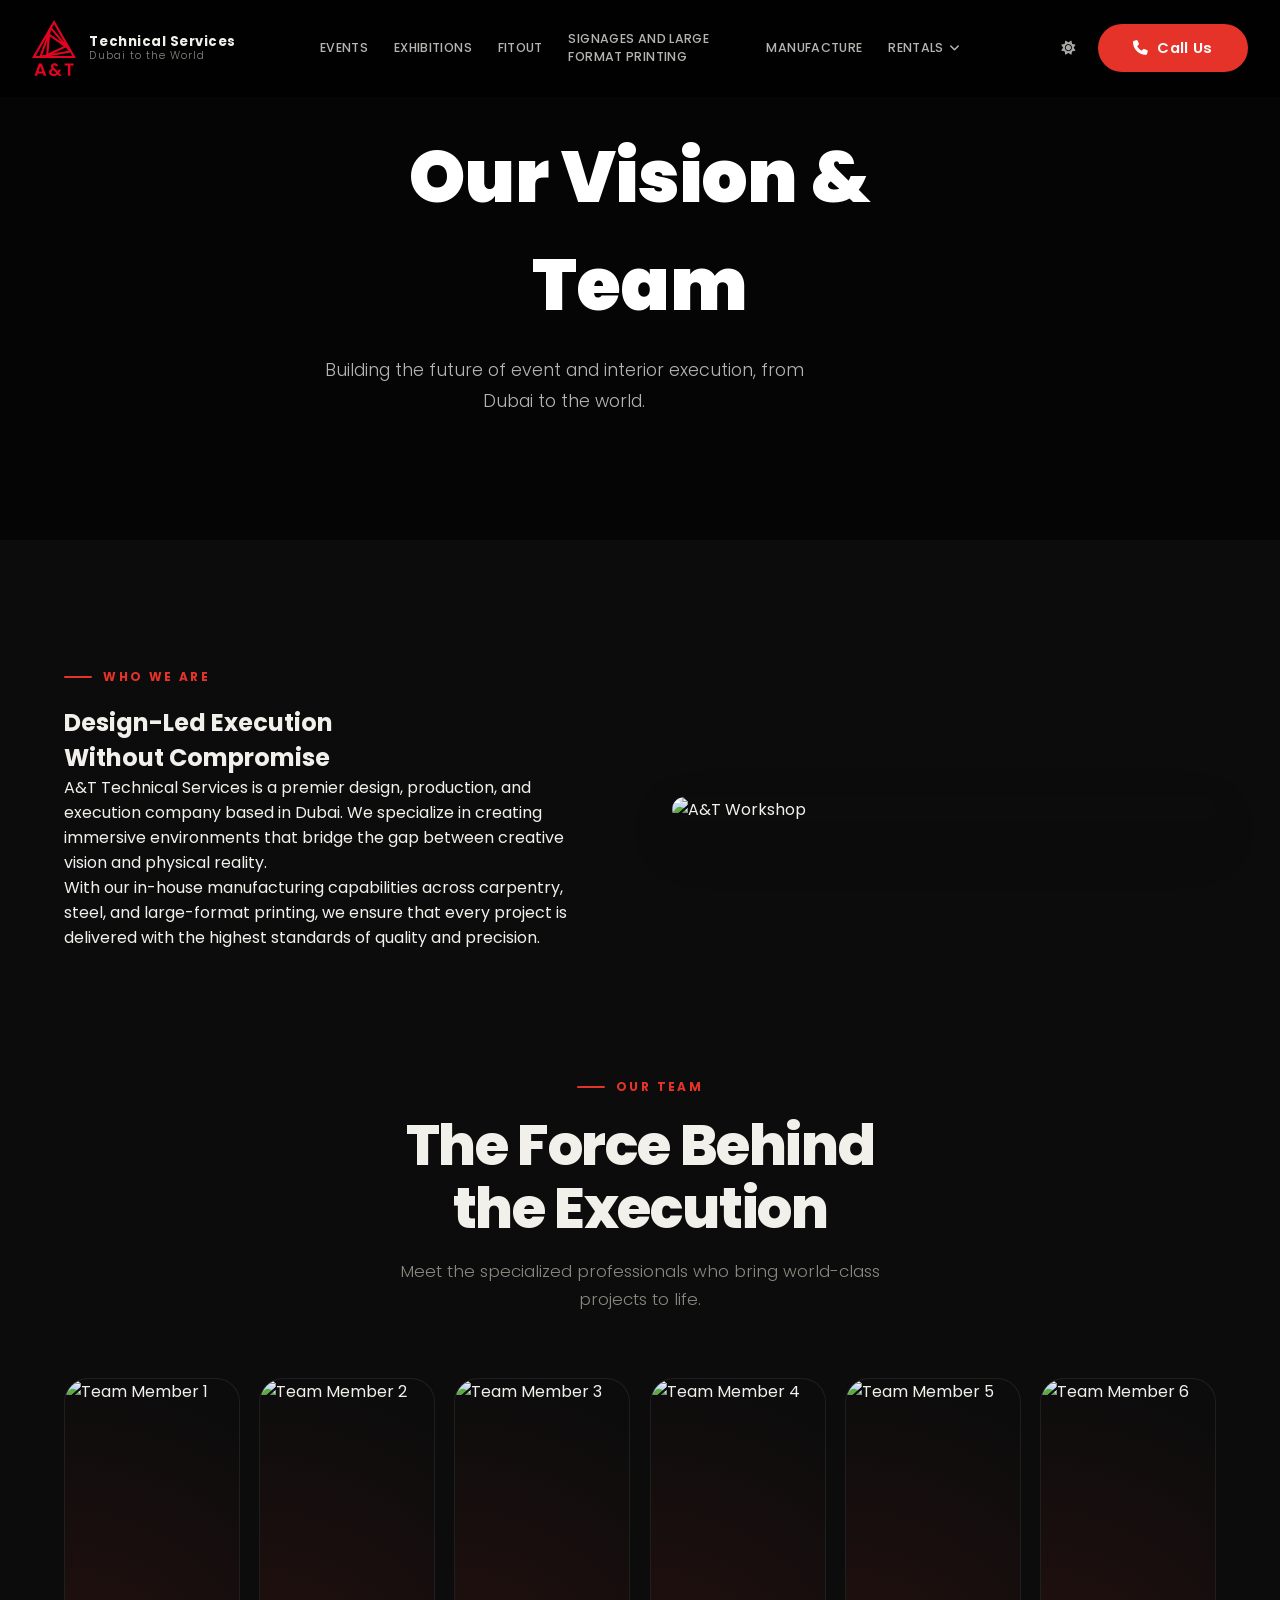
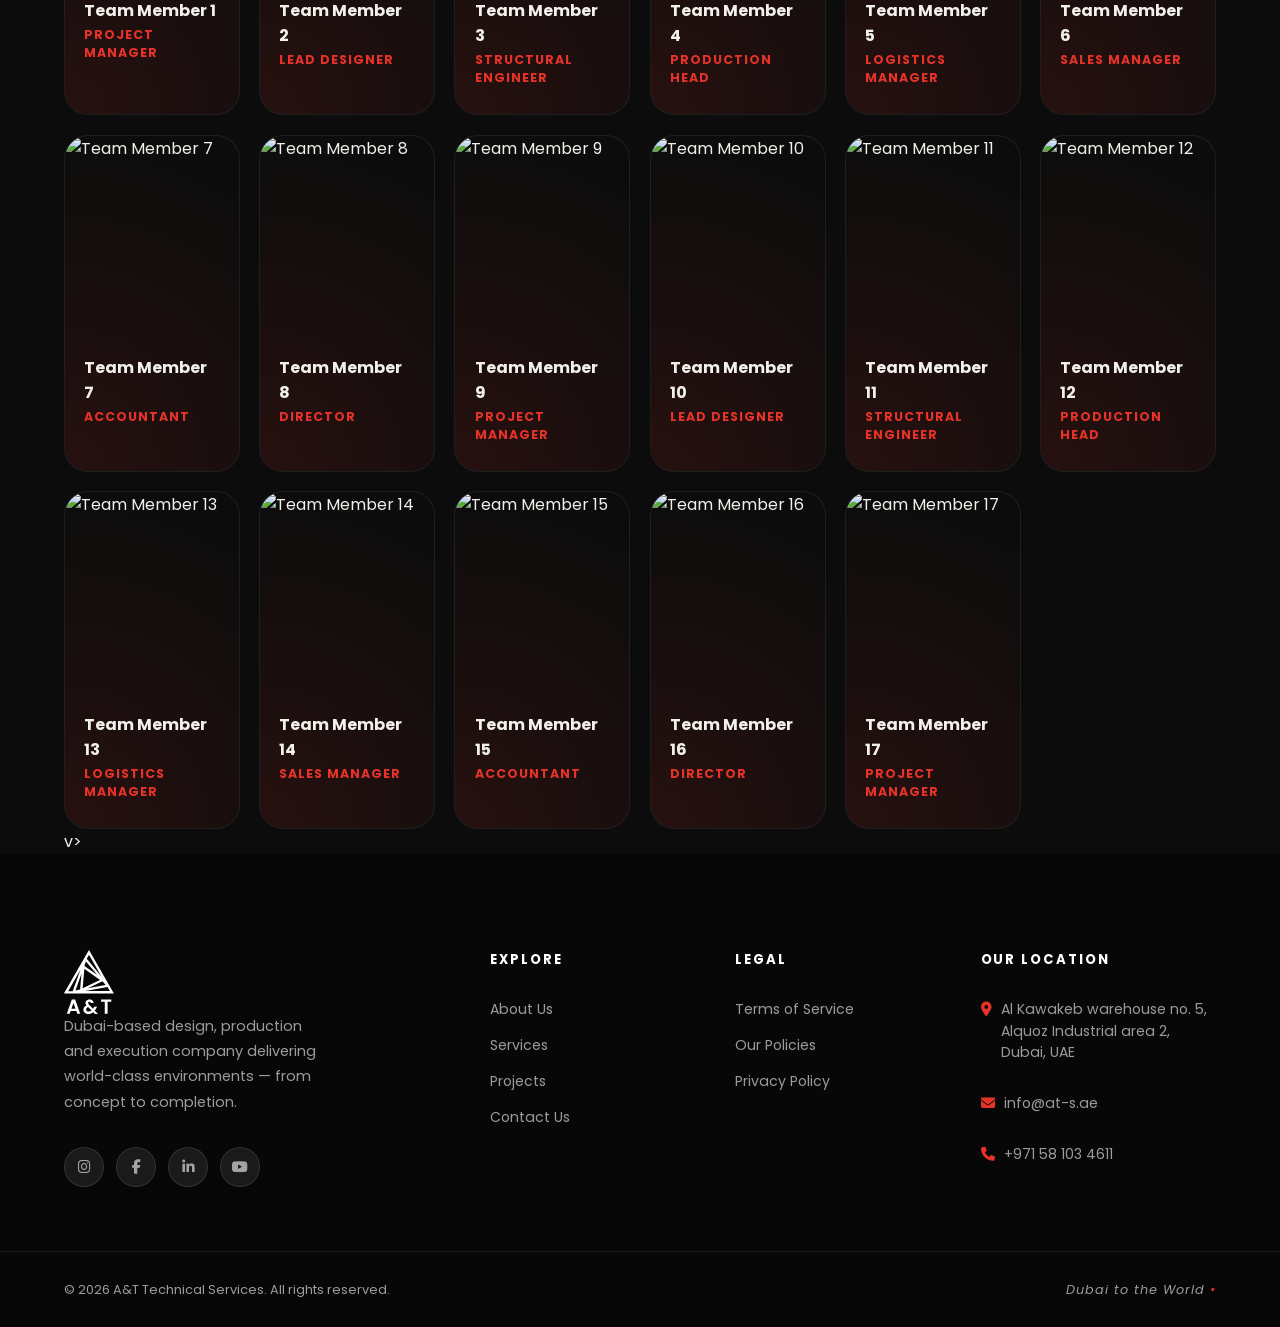
==== about.html @ 99eb9d6e "Add files via upload" ====
<!DOCTYPE html>
<html lang="en" dir="ltr">
<head>
    <meta charset="UTF-8"/>
    <meta name="viewport" content="width=device-width, initial-scale=1.0"/>
    <meta name="description" content="A&T Technical Services — About Us. Learn about our mission, vision, and the expert team behind our world-class execution."/>
    <title>About Us | A&T Technical Services</title>
    <link rel="icon" type="image/svg+xml" href="favicon.svg">
    <link rel="preconnect" href="https://fonts.googleapis.com">
    <link rel="preconnect" href="https://fonts.gstatic.com" crossorigin>
    <link href="https://fonts.googleapis.com/css2?family=Poppins:ital,wght@0,200;0,300;0,400;0,500;0,600;0,700;0,800;0,900;1,200;1,300&display=swap" rel="stylesheet">
    <link rel="stylesheet" href="https://cdnjs.cloudflare.com/ajax/libs/font-awesome/6.5.0/css/all.min.css">
    <link rel="stylesheet" href="styles.css">
    <style>
        .about-hero {
            position: relative;
            height: 60vh;
            display: flex;
            align-items: center;
            justify-content: center;
            overflow: hidden;
            color: #fff;
            text-align: center;
        }
        .about-hero video {
            position: absolute;
            inset: 0;
            width: 100%;
            height: 100%;
            object-fit: cover;
            z-index: 0;
        }
        .about-hero-veil {
            position: absolute;
            inset: 0;
            background: rgba(0,0,0,0.6);
            z-index: 1;
        }
        .about-hero-content {
            position: relative;
            z-index: 2;
            max-width: 800px;
            padding: 0 5%;
        }
        .about-hero h1 {
            font-size: clamp(2.5rem, 6vw, 4.5rem);
            font-weight: 900;
            margin-bottom: 1rem;
        }

        .about-intro {
            padding: 8rem 0;
            background: var(--bg);
        }
        .about-grid {
            display: grid;
            grid-template-columns: 1fr 1fr;
            gap: 4rem;
            align-items: center;
        }
        .about-img img {
            width: 100%;
            border-radius: 24px;
            box-shadow: 0 20px 50px rgba(0,0,0,0.2);
        }

        @media (max-width: 991px) {
            .about-grid { grid-template-columns: 1fr; gap: 3rem; }
            .about-hero { height: 50vh; }
        }
    </style>
</head>
<body class="dark-mode" id="body">

    <!-- ========== HEADER ========== -->
    <header class="site-header solid" id="header">
        <div class="header-wrap">
            <a href="index.html" class="logo" aria-label="Home">
                <img src="logo.svg" alt="A&T Logo" class="brand-logo" style="height: 56px; width: auto; object-fit: contain;">
                <div class="logo-text">
                    <span class="logo-name">Technical Services</span>
                    <span class="logo-tag">Dubai to the World</span>
                </div>
            </a>
            <nav class="desktop-nav" aria-label="Main">
                <a href="service.html?service=events" class="nav-item">Events</a>
                <a href="service.html?service=exhibitions" class="nav-item">Exhibitions</a>
                <a href="service.html?service=fitout" class="nav-item">Fitout</a>
                <a href="service.html?service=signages" class="nav-item">Signages and Large Format Printing</a>
                <a href="service.html?service=manufacturing" class="nav-item">Manufacture</a>
                <div class="nav-dropdown">
                    <button class="nav-item drop-trigger" aria-haspopup="true">
                        Rentals <i class="fa-solid fa-angle-down"></i>
                    </button>
                    <ul class="drop-menu" role="menu">
                        <li><a href="rentals.html?cat=furniture" role="menuitem"><i class="fa-solid fa-couch"></i>Furniture</a></li>
                        <li><a href="rentals.html?cat=devices" role="menuitem"><i class="fa-solid fa-laptop"></i>Devices</a></li>
                        <li><a href="rentals.html" role="menuitem"><i class="fa-solid fa-layer-group"></i>All Rentals</a></li>
                    </ul>
                </div>
            </nav>
            <div class="header-right">
                <button id="themeBtn" class="hdr-btn"><i class="fa-solid fa-sun" id="themeIco"></i></button>
                <a href="tel:+971581034611" class="btn-pill btn-red desktop-only cms-phone-link"><i class="fa-solid fa-phone"></i> Call Us</a>
                <button class="burger" id="burger" aria-label="Open menu"><i class="fa-solid fa-bars"></i></button>
            </div>
        </div>
    </header>

    <!-- Mobile Drawer -->
    <aside class="drawer" id="drawer" aria-hidden="true">
        <button class="drawer-close" id="drawerClose"><i class="fa-solid fa-xmark"></i></button>
        <nav class="drawer-nav">
            <a href="service.html?service=events" class="drawer-link">Events</a>
            <a href="service.html?service=exhibitions" class="drawer-link">Exhibitions</a>
            <a href="service.html?service=fitout" class="drawer-link">Fitout</a>
            <a href="service.html?service=signages" class="drawer-link">Signages and Large Format Printing</a>
            <a href="service.html?service=manufacturing" class="drawer-link">Manufacture</a>
            <div class="drawer-acc">
                <button class="drawer-link drawer-acc-trigger" id="drawerRentals" aria-expanded="false">
                    Rentals <i class="fa-solid fa-angle-down drag-angle"></i>
                </button>
                <div class="drawer-acc-body" id="drawerRentalsBody">
                    <a href="rentals.html?cat=furniture" class="drawer-sub"><i class="fa-solid fa-couch"></i> Furniture</a>
                    <a href="rentals.html?cat=devices" class="drawer-sub"><i class="fa-solid fa-laptop"></i> Devices</a>
                    <a href="rentals.html" class="drawer-sub"><i class="fa-solid fa-layer-group"></i> All Rentals</a>
                </div>
            </div>
        </nav>
        <a href="tel:+971581034611" class="btn-pill btn-red drawer-cta cms-phone-link"><i class="fa-solid fa-phone"></i> Call Us</a>
    </aside>
    <div class="scrim" id="scrim"></div>

    <!-- ========== ABOUT HERO ========== -->
    <section class="about-hero">
        <video autoplay muted loop playsinline poster="assets/about-poster.jpg">
            <source src="hero-video.mp4" type="video/mp4">
        </video>
        <div class="about-hero-veil"></div>
        <div class="about-hero-content" data-reveal>
            <h1>Our Vision &amp; Team</h1>
            <p class="hero-desc">Building the future of event and interior execution, from Dubai to the world.</p>
        </div>
    </section>

    <!-- ========== INTRO SECTION ========== -->
    <section class="about-intro">
        <div class="wrap">
            <div class="about-grid">
                <div class="about-text" data-reveal>
                    <div class="sec-label"><span></span> Who We Are</div>
                    <h2>Design-Led Execution<br>Without Compromise</h2>
                    <p>A&amp;T Technical Services is a premier design, production, and execution company based in Dubai. We specialize in creating immersive environments that bridge the gap between creative vision and physical reality.</p>
                    <p>With our in-house manufacturing capabilities across carpentry, steel, and large-format printing, we ensure that every project is delivered with the highest standards of quality and precision.</p>
                </div>
                <div class="about-img" data-reveal data-delay="100">
                    <img src="https://images.unsplash.com/photo-1497366754035-f200968a6e72?w=1200&q=80" alt="A&T Workshop">
                </div>
            </div>
        </div>
    </section>

    <!-- ========== TEAM SECTION ========== -->
    <section class="team-section">
        <div class="wrap">
            <div class="sec-head" data-reveal>
                <div class="sec-label"><span></span> Our Team</div>
                <h2>The Force Behind<br>the Execution</h2>
                <p class="sec-subtitle">Meet the specialized professionals who bring world-class projects to life.</p>
            </div>            <div class="team-grid" id="teamGrid">
                <!-- 17 Team Cards -->
                <script>
                    (function() {
                        const grid = document.getElementById('teamGrid');
                        if (!grid) return;
                        const positions = ["Director", "Project Manager", "Lead Designer", "Structural Engineer", "Production Head", "Logistics Manager", "Sales Manager", "Accountant"];
                        for(let i=1; i<=17; i++) {
                            const card = document.createElement('div');
                            card.className = 'team-card';
                            card.setAttribute('data-reveal', '');
                            card.style.setProperty('--delay', (i % 4) * 100 + 'ms');
                            card.innerHTML = `
                                <div class="team-img-wrap">
                                    <i class="fa-solid fa-quote-left team-quote-lg"></i>
                                    <img src="https://i.pravatar.cc/600?img=${i+30}" alt="Team Member ${i}" loading="lazy">
                                </div>
                                <div class="team-info">
                                    <h3>Team Member ${i}</h3>
                                    <p class="position">${positions[i % positions.length]}</p>
                                    <div class="team-bio">
                                        Dedicated to providing world-class execution for every project.<i class="fa-solid fa-quote-right team-quote-sm"></i>
                                    </div>
                                </div>
                            `;
                            grid.appendChild(card);
                        }
                    })();
                </script>
            </div>

            <!-- Mobile Carousel Nav -->
            <div class="team-nav-mobile">
                <button class="team-nav-btn" onclick="document.getElementById('teamGrid').scrollBy({left: -280, behavior: 'smooth'})">
                    <i class="fa-solid fa-chevron-left"></i>
                </button>
                <button class="team-nav-btn" onclick="document.getElementById('teamGrid').scrollBy({left: 280, behavior: 'smooth'})">
                    <i class="fa-solid fa-chevron-right"></i>
                </button>
            </div>v>
        </div>
    </section>

    <!-- ========== FOOTER ========== -->
    <footer class="site-footer">
        <div class="wrap footer-wrap">
            <div class="footer-brand">
                <img src="logo.svg" alt="A&T Logo" class="footer-brand-logo" style="height: 64px; width: auto; object-fit: contain; filter: brightness(0) invert(1);">
                <p>Dubai-based design, production and execution company delivering world-class environments — from concept to completion.</p>
                <div class="footer-socials">
                    <a href="https://www.instagram.com/at.technicalservices/" class="soc-btn soc-instagram" target="_blank" rel="noopener noreferrer"><i class="fa-brands fa-instagram"></i></a>
                    <a href="https://www.facebook.com/atseventsae/" class="soc-btn soc-facebook" target="_blank" rel="noopener noreferrer"><i class="fa-brands fa-facebook-f"></i></a>
                    <a href="https://www.linkedin.com/company/aandttechnicalservices/" class="soc-btn soc-linkedin" target="_blank" rel="noopener noreferrer"><i class="fa-brands fa-linkedin-in"></i></a>
                    <a href="https://www.youtube.com/@aandttechnicalservices" class="soc-btn soc-youtube" target="_blank" rel="noopener noreferrer"><i class="fa-brands fa-youtube"></i></a>
                </div>
            </div>
            <div class="footer-col">
                <h4>Explore</h4>
                <a href="about.html">About Us</a>
                <a href="services.html">Services</a>
                <a href="index.html#gallery">Projects</a>
                <a href="index.html#quote">Contact Us</a>
            </div>
            <div class="footer-col">
                <h4>Legal</h4>
                <a href="terms.html">Terms of Service</a>
                <a href="policy.html">Our Policies</a>
                <a href="policy.html">Privacy Policy</a>
            </div>
            <div class="footer-col">
                <h4>Our Location</h4>
                <p><a href="https://maps.app.goo.gl/SwW2omSGuhX5GkeP9" target="_blank" rel="noopener noreferrer" style="color: inherit;" class="cms-location-link"><i class="fa-solid fa-location-dot"></i> <span class="cms-location">Al Kawakeb warehouse no. 5, Alquoz Industrial area 2, Dubai, UAE</span></a></p>
                <p><i class="fa-solid fa-envelope"></i> <a href="mailto:info@at-s.ae" class="cms-email" style="color: inherit; text-decoration: none;">info@at-s.ae</a></p>
                <p><i class="fa-solid fa-phone"></i> <span class="cms-phone">+971 58 103 4611</span></p>
            </div>
        </div>
        <div class="footer-bar">
            <p>&copy; 2026 A&T Technical Services. All rights reserved.</p>
            <p class="footer-motto">Dubai to the World <span class="red">•</span></p>
        </div>
    </footer>

    <script src="script.js"></script>
</body>
</html>
---- styles.css ----
/* ============================================================
   A&T Technical Services — NEW Design System v2
   Direction: Bold editorial · dark-first · precise & premium
   ============================================================ */

@import url('https://fonts.googleapis.com/css2?family=Poppins:ital,wght@0,200;0,300;0,400;0,500;0,600;0,700;0,800;0,900;1,200;1,300&display=swap');

/* ---- Reset ---- */
*, *::before, *::after { margin: 0; padding: 0; box-sizing: border-box; }
html { scroll-behavior: smooth; font-size: 16px; }
img, video { display: block; max-width: 100%; }
a { text-decoration: none; color: inherit; }
ul { list-style: none; }
button { font-family: inherit; cursor: pointer; border: none; background: none; }

/* ============================================================
   TOKENS
   ============================================================ */
:root {
    --red:   #e63329;
    --red-d: #bf2620;
    --ease:  cubic-bezier(0.22, 1, 0.36, 1);
    --fast:  0.22s;
    --med:   0.4s;
    --slow:  0.7s;
}

/* DARK MODE (default) */
body.dark-mode {
    --bg:        #0c0c0c;
    --bg2:       #141414;
    --bg3:       #1a1a1a;
    --text:      #f2f0eb;
    --muted:     #888880;
    --border:    rgba(255,255,255,0.08);
    --glass-bg:  rgba(255,255,255,0.05);
    --glass-bdr: rgba(255,255,255,0.10);
    --input-bg:  rgba(255,255,255,0.07);
    --input-bdr: rgba(255,255,255,0.12);
    --footer-bg: #070707;
    --header-bg-rgb: 0,0,0;
    --red-rgb: 230, 51, 41;
}

/* LIGHT MODE */
body.light-mode {
    --bg: #ffffff;
    --bg2: #f8f8f8;
    --text: #111111;
    --muted: #666666;
    --border: #eeeeee;
    --glass-bg: rgba(255, 255, 255, 0.7);
    --glass-bdr: rgba(0, 0, 0, 0.05);
    --header-bg-rgb: 255,255,255;
    --red-rgb: 212, 19, 41;
}

/* Base */
body {
    font-family: 'Poppins', sans-serif;
    background: var(--bg);
    color: var(--text);
    -webkit-font-smoothing: antialiased;
    overflow-x: hidden;
    transition: background var(--med) var(--ease), color var(--med) var(--ease);
    cursor: none; /* Use custom cursor */
}

/* ---- ALL HEADINGS: Poppins Bold ---- */
h1, h2, h3, h4, h5, h6 {
    font-family: 'Poppins', sans-serif;
    font-weight: 700;
}

/* ============================================================
   CUSTOM CURSOR
   ============================================================ */
.cursor {
    position: fixed;
    width: 10px; height: 10px;
    background: var(--red);
    border-radius: 50%;
    pointer-events: none;
    z-index: 9999;
    transform: translate(-50%, -50%);
    transition: width 0.2s, height 0.2s, background 0.2s;
}

.cursor-follower {
    position: fixed;
    width: 36px; height: 36px;
    border: 1.5px solid var(--red);
    border-radius: 50%;
    pointer-events: none;
    z-index: 9998;
    transform: translate(-50%, -50%);
    transition: transform 0.12s var(--ease), width 0.3s, height 0.3s, opacity 0.3s;
    opacity: 0.5;
}

body.cursor-hovered .cursor { width: 16px; height: 16px; background: var(--red); }
body.cursor-hovered .cursor-follower { width: 52px; height: 52px; opacity: 0.25; }

@media (hover: none) {
    .cursor, .cursor-follower { display: none; }
    body { cursor: auto; }
}

/* ============================================================
   LAYOUT HELPER
   ============================================================ */
.wrap {
    max-width: 1360px;
    margin: 0 auto;
    padding: 0 5%;
}

/* ============================================================
   GLASS CARD
   ============================================================ */
.glass-card {
    background: var(--glass-bg);
    backdrop-filter: blur(24px) saturate(180%);
    -webkit-backdrop-filter: blur(24px) saturate(180%);
    border: 1px solid var(--glass-bdr);
}

/* ============================================================
   BUTTONS — pill shaped (border-radius: 9999px)
   ============================================================ */
.btn-pill {
    display: inline-flex;
    align-items: center;
    gap: 0.55rem;
    padding: 0.85rem 2.2rem;
    border-radius: 9999px;
    font-size: 0.92rem;
    font-weight: 600;
    letter-spacing: 0.025em;
    border: none;
    cursor: pointer;
    transition:
        background var(--fast) var(--ease),
        color var(--fast) var(--ease),
        transform var(--fast) var(--ease),
        box-shadow var(--fast) var(--ease);
    white-space: nowrap;
}

.btn-pill:hover  { transform: translateY(-3px); }
.btn-pill:active { transform: translateY(-1px); }

/* Red pill */
.btn-red {
    background: var(--red);
    color: #fff;
}
.btn-red:hover { background: var(--red-d); box-shadow: 0 14px 30px rgba(230,51,41,0.4); }

/* White/light pill */
.btn-white {
    background: #fff;
    color: #111;
}
.btn-white:hover { background: #f0f0f0; box-shadow: 0 14px 30px rgba(255,255,255,0.2); }

/* Outline pill */
.btn-outline {
    background: transparent;
    color: var(--text);
    border: 1.5px solid var(--text);
}
.btn-outline:hover { background: var(--red); border-color: var(--red); color: #fff; box-shadow: 0 14px 30px rgba(230,51,41,0.35); }

.btn-lg  { padding: 1.1rem 2.8rem; font-size: 1rem; }
.btn-full { width: 100%; justify-content: center; }

/* ============================================================
   SECTION LABELS
   ============================================================ */
.sec-label {
    display: flex;
    align-items: center;
    gap: 0.7rem;
    font-size: 0.75rem;
    font-weight: 700;
    letter-spacing: 0.2em;
    text-transform: uppercase;
    color: var(--red);
    margin-bottom: 1.2rem;
}
.sec-label span {
    display: inline-block;
    width: 28px; height: 2px;
    background: var(--red);
    border-radius: 9999px;
}

/* ============================================================
   SCROLL REVEAL
   ============================================================ */
[data-reveal] {
    opacity: 0;
    transform: translateY(36px);
    transition: opacity var(--slow) var(--ease), transform var(--slow) var(--ease);
    transition-delay: var(--delay, 0ms);
}
[data-reveal].visible { opacity: 1; transform: none; }

/* ============================================================
   HEADER
   ============================================================ */
.site-header {
    position: fixed;
    inset: 0 0 auto;
    z-index: 800;
    transition: background var(--med) var(--ease), border-color var(--med), backdrop-filter var(--med), color var(--med);
    border-bottom: 1px solid transparent;
    background: rgba(var(--header-bg-rgb, 0,0,0), 0.7);
    backdrop-filter: blur(12px) saturate(160%);
    -webkit-backdrop-filter: blur(12px) saturate(160%);
}

/* Homepage — Dark video is underlying header. We need white text @ top */
.header-at-top .site-header {
    color: #ffffff !important;
}
.header-at-top .site-header .nav-item {
    color: #ffffff !important;
    opacity: 0.9;
}
.header-at-top .site-header .logo-name {
    color: #ffffff !important;
}
.header-at-top .site-header .logo-tag {
    color: rgba(255,255,255,0.7) !important;
}
.header-at-top .site-header .hdr-btn {
    color: #ffffff !important;
}

.site-header.solid {
    background: var(--bg);
    border-color: var(--border);
    backdrop-filter: none;
    -webkit-backdrop-filter: none;
}

.header-wrap {
    width: 100%;
    max-width: 100%;
    margin: 0;
    padding: 1.25rem 2rem;
    display: flex;
    align-items: center;
    justify-content: space-between;
    gap: 2rem;
    transition: padding var(--med) var(--ease);
}
.header-right {
    display: flex;
    align-items: center;
    gap: 1rem;
    margin-left: auto; /* Push to the very right */
}
.site-header.solid .header-wrap { padding-top: 0.85rem; padding-bottom: 0.85rem; }

/* Logo */
.logo {
    display: flex;
    align-items: center;
    gap: 0.85rem;
    flex-shrink: 0;
}
.logo svg rect { transition: fill var(--fast); }
.logo:hover svg rect { fill: var(--red-d); }

.logo-text {
    display: flex;
    flex-direction: column;
    line-height: 1.2;
}
.logo-name { font-size: 0.82rem; font-weight: 700; letter-spacing: 0.04em; }
.logo-tag  { font-size: 0.66rem; font-weight: 300; color: var(--muted); letter-spacing: 0.1em; }

/* Desktop CTA */
.desktop-cta { font-size: 0.78rem; padding: 0.6rem 1.4rem; letter-spacing: 0.04em; }

/* Desktop Nav */
.desktop-nav {
    display: flex;
    align-items: center;
    gap: 1.6rem;
    position: absolute;
    left: 50%;
    transform: translateX(-50%);
}

.nav-item {
    font-size: 0.78rem;
    font-weight: 500;
    color: var(--text);
    opacity: 0.75;
    transition: opacity var(--fast), color var(--fast);
    position: relative;
    display: flex;
    align-items: center;
    gap: 0.3rem;
    background: none;
    border: none;
    padding: 0.3rem 0;
    font-family: inherit;
    letter-spacing: 0.03em;
    text-transform: uppercase;
}
.nav-item:hover { opacity: 1; color: var(--text); }
.nav-item::after {
    content: '';
    position: absolute;
    bottom: -2px; left: 0;
    width: 0; height: 1.5px;
    background: var(--red);
    transition: width var(--fast) var(--ease);
}
.nav-item:hover::after { width: 100%; }

/* Dropdown */
.nav-dropdown { position: relative; }
.drop-trigger .fa-angle-down { transition: transform var(--fast) var(--ease); font-size: 0.75rem; }
.nav-dropdown:hover .fa-angle-down,
.nav-dropdown:focus-within .fa-angle-down { transform: rotate(180deg); }

.drop-menu {
    position: absolute;
    top: calc(100% + 14px);
    left: 50%;
    transform: translateX(-50%) translateY(8px);
    min-width: 180px;
    background: var(--bg2);
    border: 1px solid var(--border);
    border-radius: 16px;
    padding: 0.5rem;
    opacity: 0;
    pointer-events: none;
    transition: opacity var(--fast) var(--ease), transform var(--fast) var(--ease);
    z-index: 200;
    box-shadow: 0 16px 40px rgba(0,0,0,0.25);
}
.nav-dropdown:hover .drop-menu,
.nav-dropdown:focus-within .drop-menu {
    opacity: 1;
    pointer-events: auto;
    transform: translateX(-50%) translateY(0);
}

.drop-menu li a {
    display: flex;
    align-items: center;
    gap: 0.75rem;
    padding: 0.8rem 1.1rem;
    border-radius: 10px;
    font-size: 0.88rem;
    font-weight: 500;
    color: var(--text);
    opacity: 0.8;
    transition: background var(--fast), opacity var(--fast), color var(--fast);
}
.drop-menu li a:hover { background: rgba(230,51,41,0.1); opacity: 1; color: var(--red); }
.drop-menu li a i { color: var(--red); width: 16px; text-align: center; }

/* Header right */
.header-right {
    display: flex;
    align-items: center;
    gap: 1rem;
    flex-shrink: 0;
}

.hdr-btn {
    display: flex;
    align-items: center;
    gap: 0.4rem;
    color: var(--text);
    opacity: 0.7;
    font-size: 0.88rem;
    font-weight: 500;
    transition: opacity var(--fast), color var(--fast);
    padding: 0.4rem;
}
.hdr-btn:hover { opacity: 1; color: var(--red); }

/* Burger */
.burger {
    display: none;
    color: var(--text);
    font-size: 1.35rem;
    padding: 0.4rem;
    transition: color var(--fast);
}
.burger:hover { color: var(--red); }

/* ============================================================
   DRAWER (mobile)
   ============================================================ */
.drawer {
    position: fixed;
    top: 0; right: -100%;
    width: min(400px, 90vw);
    height: 100%;
    background: var(--bg2);
    border-left: 1px solid var(--border);
    z-index: 1000;
    display: flex;
    flex-direction: column;
    padding: 5.5rem 2.5rem 3rem;
    gap: 2.5rem;
    transition: right 0.45s var(--ease);
    overflow-y: auto;
}
.drawer.open { right: 0; }

[dir="rtl"] .drawer { right: auto; left: -100%; border-right: 1px solid var(--border); border-left: none; }
[dir="rtl"] .drawer.open { left: 0; }

.drawer-close {
    position: absolute;
    top: 1.5rem; right: 1.5rem;
    color: var(--text);
    font-size: 1.5rem;
    opacity: 0.6;
    transition: opacity var(--fast), color var(--fast);
}
.drawer-close:hover { opacity: 1; color: var(--red); }
[dir="rtl"] .drawer-close { right: auto; left: 1.5rem; }

.drawer-nav { display: flex; flex-direction: column; flex: 1; }

.drawer-link {
    display: flex;
    align-items: center;
    justify-content: space-between;
    padding: 1.1rem 0;
    font-size: 1.1rem;
    font-weight: 600;
    color: var(--text);
    border-bottom: 1px solid var(--border);
    width: 100%;
    text-align: left;
    transition: color var(--fast);
}
.drawer-link:hover { color: var(--red); }

.drag-angle { transition: transform var(--fast) var(--ease); font-size: 0.8rem; color: var(--muted); }
.drawer-acc-trigger.open .drag-angle { transform: rotate(180deg); }

.drawer-acc-body {
    max-height: 0;
    overflow: hidden;
    transition: max-height 0.4s var(--ease);
}
.drawer-acc-body.open { max-height: 300px; }

.drawer-sub {
    display: flex;
    align-items: center;
    gap: 0.8rem;
    padding: 0.75rem 1.2rem;
    font-size: 0.95rem;
    color: var(--muted);
    transition: color var(--fast);
}
.drawer-sub:hover { color: var(--red); }
.drawer-sub i { color: var(--red); }

.drawer-cta { width: 100%; justify-content: center; }

/* Scrim */
.scrim {
    position: fixed;
    inset: 0;
    background: rgba(0,0,0,0.6);
    backdrop-filter: blur(4px);
    -webkit-backdrop-filter: blur(4px);
    z-index: 990;
    opacity: 0;
    pointer-events: none;
    transition: opacity 0.4s var(--ease);
}
.scrim.open { opacity: 1; pointer-events: auto; }

/* ============================================================
   HERO
   ============================================================ */
.hero {
    position: relative;
    min-height: 100svh;
    display: flex;
    overflow: hidden;
    color: #fff;
}

.hero-video-wrap {
    position: absolute;
    inset: 0;
    z-index: 0;
}
.hero-video-wrap video {
    width: 100%; height: 100%;
    object-fit: cover;
    object-position: center;
}
.hero-veil {
    position: absolute;
    inset: 0;
    background: linear-gradient(
        135deg,
        rgba(0,0,0,0.82) 0%,
        rgba(0,0,0,0.5) 55%,
        rgba(0,0,0,0.3) 100%
    );
}

/* Vertical decorative text */
.hero-side-text {
    position: absolute;
    right: 3.5rem;
    top: 50%;
    transform: translateY(-50%) rotate(90deg);
    transform-origin: center center;
    font-size: 0.65rem;
    font-weight: 600;
    letter-spacing: 0.3em;
    text-transform: uppercase;
    color: rgba(255,255,255,0.25);
    z-index: 5;
    white-space: nowrap;
}

/* Hero content */
.hero-copy {
    position: absolute;
    bottom: 9rem;
    left: 5%;
    z-index: 10;
    max-width: 700px;
}

.hero-badge {
    display: inline-flex;
    align-items: center;
    gap: 0.6rem;
    font-size: 0.75rem;
    font-weight: 600;
    letter-spacing: 0.18em;
    text-transform: uppercase;
    color: rgba(255,255,255,0.7);
    margin-bottom: 1.5rem;
}
.badge-dot {
    width: 8px; height: 8px;
    border-radius: 50%;
    background: var(--red);
    display: inline-block;
    animation: pulse-dot 2s ease infinite;
}
@keyframes pulse-dot {
    0%, 100% { opacity: 1; transform: scale(1); }
    50%       { opacity: 0.5; transform: scale(1.4); }
}

.hero-copy h1 {
    display: flex;
    flex-direction: column;
    font-size: clamp(3.5rem, 7vw, 6.5rem);
    font-weight: 900;
    line-height: 0.97;
    letter-spacing: -0.03em;
    margin-bottom: 2rem;
}
.hero-line { display: block; }
.hero-line--italic {
    font-weight: 200;
    font-style: italic;
    color: rgba(255,255,255,0.75);
}
.hero-line--red { color: var(--red); }

.hero-desc {
    font-size: 1.1rem;
    font-weight: 300;
    line-height: 1.75;
    color: rgba(255,255,255,0.7);
    max-width: 520px;
}

/* CTA block — bottom right */
.hero-cta {
    position: absolute;
    bottom: 9rem;
    right: 5%;
    z-index: 10;
    display: flex;
    flex-direction: column;
    align-items: flex-end;
    gap: 1.5rem;
}

.hero-stat {
    padding: 1.4rem 1.8rem;
    border-radius: 20px;
    min-width: 250px;
    background: rgba(255,255,255,0.1) !important;
    border: 1px solid rgba(255,255,255,0.18) !important;
    backdrop-filter: blur(18px) !important;
    -webkit-backdrop-filter: blur(18px) !important;
}
.stat-avatars {
    display: flex;
    margin-bottom: 0.9rem;
}
.stat-avatars img {
    width: 42px; height: 42px;
    border-radius: 50%;
    border: 2px solid rgba(255,255,255,0.8);
    margin-left: -13px;
    object-fit: cover;
}
.stat-avatars img:first-child { margin-left: 0; }
.stat-plus {
    width: 42px; height: 42px;
    border-radius: 50%;
    background: var(--red);
    border: 2px solid rgba(255,255,255,0.8);
    margin-left: -13px;
    display: flex;
    align-items: center;
    justify-content: center;
    font-weight: 800;
    font-size: 1rem;
    color: #fff;
}
.hero-stat p { font-size: 0.88rem; color: rgba(255,255,255,0.8); }
.hero-stat p strong { font-weight: 700; }

/* Scroll indicator */
.hero-scroll {
    position: absolute;
    bottom: 3rem;
    left: 50%;
    transform: translateX(-50%);
    z-index: 10;
    width: 44px; height: 44px;
    border-radius: 50%;
    border: 1.5px solid rgba(255,255,255,0.3);
    display: flex;
    align-items: center;
    justify-content: center;
    color: rgba(255,255,255,0.5);
    font-size: 0.9rem;
    animation: float 2.5s ease infinite;
    transition: border-color var(--fast), color var(--fast);
}
.hero-scroll:hover { border-color: var(--red); color: var(--red); }
@keyframes float {
    0%, 100% { transform: translateX(-50%) translateY(0); }
    50%       { transform: translateX(-50%) translateY(6px); }
}

/* ============================================================
   MARQUEE
   ============================================================ */
.marquee-section {
    background: var(--bg2);
    border-top: 1px solid var(--border);
    border-bottom: 1px solid var(--border);
    padding: 4rem 0;
    overflow: hidden;
    text-align: center;
}
.marquee-label {
    font-size: 0.72rem;
    font-weight: 700;
    letter-spacing: 0.22em;
    text-transform: uppercase;
    color: var(--muted);
    margin-bottom: 2.5rem;
}
.marquee-rail { overflow: hidden; }
.marquee-belt {
    display: flex;
    align-items: center;
    gap: 6rem;
    width: max-content;
    animation: belt 60s linear infinite;
}
@keyframes belt {
    0%   { transform: translateX(0); }
    100% { transform: translateX(-50%); }
}
.marquee-belt img {
    height: 40px;
    width: auto;
    opacity: 0.4;
    transition: opacity 0.3s, filter 0.3s;
    filter: grayscale(100%) brightness(0) invert(1);
}
.marquee-belt img:hover { 
    opacity: 1; 
    filter: none;
}

/* ============================================================
   SERVICES
   ============================================================ */
.services-section {
    padding: 6rem 0 0;
    background: var(--bg);
    position: relative;
}

.sec-head {
    margin-bottom: 4rem;
    text-align: center;
}
.sec-head .sec-label {
    justify-content: center;
}
.sec-head h2 {
    font-size: clamp(2.2rem, 4.5vw, 3.5rem);
    font-weight: 800;
    line-height: 1.12;
    letter-spacing: -0.025em;
}
.sec-head .sec-subtitle {
    font-size: 1.05rem;
    color: var(--muted);
    font-weight: 300;
    margin-top: 1rem;
    max-width: 520px;
    margin-left: auto;
    margin-right: auto;
    line-height: 1.7;
}

/* Full-bleed image grid — edge to edge */
.svc-grid-full {
    display: flex;
    flex-direction: column;
    gap: 4px;
}

.svc-row {
    display: grid;
    grid-template-columns: 1fr 1fr;
    gap: 4px;
}

/* Individual tile */
.svc-tile {
    position: relative;
    display: block;
    overflow: hidden;
    cursor: pointer;
    transition: transform 0.45s var(--ease), box-shadow 0.45s var(--ease);
}
.svc-tile:hover {
    transform: translateY(-8px);
    box-shadow: 0 24px 50px rgba(0,0,0,0.35);
    z-index: 5;
}

/* Full-width tile (last row) */
.svc-tile--full {
    grid-column: 1 / -1;
}

/* Tile image */
.svc-tile img {
    width: 100%;
    height: 320px;
    object-fit: cover;
    display: block;
    transition: transform 0.6s var(--ease);
}
.svc-tile:hover img {
    transform: scale(1.04);
}
.svc-tile--full img {
    height: 280px;
}

/* Hover overlay — 20% black + service name */
.svc-tile-overlay {
    position: absolute;
    inset: 0;
    background: rgba(0, 0, 0, 0.20);
    display: flex;
    align-items: center;
    justify-content: center;
    opacity: 0;
    transition: opacity 0.35s var(--ease);
    z-index: 2;
}
.svc-tile:hover .svc-tile-overlay {
    opacity: 1;
}

.svc-tile-overlay h3 {
    color: #fff;
    font-size: clamp(1.4rem, 3vw, 2.2rem);
    font-weight: 800;
    letter-spacing: -0.02em;
    text-transform: none;
    text-shadow: 0 2px 12px rgba(0,0,0,0.4);
}

/* Glass arrow button */
.svc-tile-btn {
    position: absolute;
    bottom: 1.2rem;
    right: 1.2rem;
    width: 48px;
    height: 48px;
    border-radius: 50%;
    background: rgba(255, 255, 255, 0.15);
    backdrop-filter: blur(12px);
    -webkit-backdrop-filter: blur(12px);
    border: 1px solid rgba(255, 255, 255, 0.25);
    display: flex;
    align-items: center;
    justify-content: center;
    color: #fff;
    font-size: 1rem;
    z-index: 3;
    transition: background 0.3s, transform 0.3s var(--ease), border-color 0.3s;
}
.svc-tile:hover .svc-tile-btn {
    background: var(--red);
    border-color: var(--red);
    transform: scale(1.1);
}

/* ============================================================
   GALLERY
   ============================================================ */
.gallery-section {
    padding: 9rem 0 0;
    background: var(--bg2);
    border-top: 1px solid var(--border);
    overflow: hidden;
}
.gallery-section .wrap { margin-bottom: 3.5rem; }

.gallery-runner {
    overflow-x: auto;
    padding: 0.5rem 5% 6rem;
    cursor: grab;
    scrollbar-width: none;
    -ms-overflow-style: none;
}
.gallery-runner::-webkit-scrollbar { display: none; }
.gallery-runner:active { cursor: grabbing; }

.gallery-track {
    display: flex;
    gap: 1.5rem;
    width: max-content;
}

.g-card {
    position: relative;
    width: 460px;
    height: 320px;
    border-radius: 16px;
    overflow: hidden;
    flex-shrink: 0;
    cursor: pointer;
    transition: transform 0.4s var(--ease), box-shadow 0.4s var(--ease);
}
.g-card:hover, .g-card:focus-visible {
    transform: translateY(-8px) scale(1.02);
    box-shadow: 0 28px 60px rgba(0,0,0,0.3);
    outline: 2px solid var(--red);
    outline-offset: 4px;
}
.g-card img {
    width: 100%; height: 100%;
    object-fit: cover;
    transition: transform 0.6s var(--ease);
}
.g-card:hover img { transform: scale(1.08); }

.g-label {
    position: absolute;
    bottom: 0; left: 0; right: 0;
    background: linear-gradient(to top, rgba(0,0,0,0.85) 0%, transparent 100%);
    display: flex;
    justify-content: space-between;
    align-items: flex-end;
    padding: 2rem 1.5rem 1.3rem;
    color: #fff;
    opacity: 0;
    transition: opacity 0.4s var(--ease);
}
.g-card:hover .g-label,
.g-card:focus-visible .g-label { opacity: 1; }
.g-label span { font-size: 1rem; font-weight: 700; }
.g-label i { font-size: 1.1rem; }

/* ============================================================
   HIGHLIGHTS
   ============================================================ */
.highlights {
    padding: 10rem 0;
    background: var(--bg);
}

.hl-block {
    display: grid;
    grid-template-columns: 1fr 1fr;
    gap: 5rem;
    align-items: center;
    margin-bottom: 9rem;
}
.hl-block:last-child { margin-bottom: 0; }
.hl-block--flip { direction: rtl; }
.hl-block--flip > * { direction: ltr; }

.hl-media {
    position: relative;
    border-radius: 24px;
    overflow: hidden;
    aspect-ratio: 4/3;
}
.hl-media img {
    width: 100%; height: 100%;
    object-fit: cover;
    transition: transform 0.7s var(--ease);
}
.hl-block:hover .hl-media img { transform: scale(1.04); }

.hl-media-badge {
    position: absolute;
    bottom: 1.5rem; left: 1.5rem;
    padding: 0.7rem 1.2rem;
    border-radius: 9999px;
    display: flex;
    align-items: center;
    gap: 0.6rem;
    font-size: 0.82rem;
    font-weight: 700;
    letter-spacing: 0.05em;
    color: #fff;
    background: rgba(0,0,0,0.5) !important;
    border: 1px solid rgba(255,255,255,0.2) !important;
}
.hl-media-badge i { color: var(--red); }

.hl-body { display: flex; flex-direction: column; gap: 1.5rem; }
.hl-body h2 {
    font-size: clamp(2rem, 3.5vw, 2.8rem);
    font-weight: 800;
    line-height: 1.1;
    letter-spacing: -0.025em;
}
.hl-body p {
    font-size: 1.02rem;
    color: var(--muted);
    line-height: 1.8;
}

.hl-points {
    display: flex;
    flex-direction: column;
    gap: 0.8rem;
}
.hl-points li {
    display: flex;
    align-items: center;
    gap: 0.8rem;
    font-size: 0.92rem;
    font-weight: 500;
}
.hl-points i { color: var(--red); font-size: 0.9rem; flex-shrink: 0; }

/* ============================================================
   QUOTE FORM
   ============================================================ */
.quote-section {
    padding: 9rem 0;
    background: var(--bg2);
    border-top: 1px solid var(--border);
}

.quote-split {
    display: grid;
    grid-template-columns: 1fr 1.4fr;
    gap: 6rem;
    align-items: start;
}

.quote-left { display: flex; flex-direction: column; gap: 1.75rem; }
.quote-left h2 {
    font-size: clamp(2.5rem, 4vw, 3.5rem);
    font-weight: 800;
    line-height: 1.1;
    letter-spacing: -0.025em;
}
.quote-left p { font-size: 1rem; color: var(--muted); line-height: 1.75; }

.quote-stats {
    display: grid;
    grid-template-columns: repeat(3, 1fr);
    gap: 1rem;
    margin-top: 0.5rem;
}
.q-stat {
    display: flex;
    flex-direction: column;
    gap: 0.25rem;
    padding: 1.2rem;
    background: var(--bg3);
    border-radius: 14px;
    border: 1px solid var(--border);
}
.q-stat strong {
    font-size: 1.8rem;
    font-weight: 800;
    color: var(--red);
    line-height: 1;
}
.q-stat span { font-size: 0.78rem; color: var(--muted); font-weight: 500; }

/* Form */
.quote-form {
    padding: 3rem 2.8rem;
    border-radius: 24px;
    display: flex;
    flex-direction: column;
    gap: 1.2rem;
}
.form-field { display: flex; flex-direction: column; gap: 0.5rem; }
.form-row { display: flex; gap: 1.2rem; }
.form-row .form-field { flex: 1; }

label {
    font-size: 0.82rem;
    font-weight: 600;
    letter-spacing: 0.03em;
    color: var(--muted);
    text-transform: uppercase;
}

input, textarea {
    width: 100%;
    padding: 1rem 1.2rem;
    background: var(--input-bg);
    border: 1.5px solid var(--input-bdr);
    border-radius: 12px;
    color: var(--text);
    font-family: inherit;
    font-size: 0.95rem;
    transition: border-color var(--fast), box-shadow var(--fast);
}
textarea { resize: vertical; }
input::placeholder, textarea::placeholder { color: var(--muted); opacity: 0.6; }
input:focus, textarea:focus {
    outline: none;
    border-color: var(--red);
    box-shadow: 0 0 0 4px rgba(230,51,41,0.12);
}

/* ============================================================
   FOOTER
   ============================================================ */
.site-footer {
    background: var(--footer-bg);
    color: rgba(255,255,255,0.6);
    padding: 6rem 0 0;
}

.footer-wrap {
    display: grid;
    grid-template-columns: 2fr 1fr 1fr 1.3fr;
    gap: 4rem;
    padding-bottom: 4rem;
    border-bottom: 1px solid rgba(255,255,255,0.07);
}

.footer-brand svg { margin-bottom: 1.5rem; }
.footer-brand p { font-size: 0.9rem; line-height: 1.75; max-width: 270px; margin-bottom: 2rem; }

.footer-socials { display: flex; gap: 0.75rem; }
.soc-btn {
    width: 40px; height: 40px;
    border-radius: 50%;
    background: rgba(255,255,255,0.08);
    border: 1px solid rgba(255,255,255,0.1);
    display: flex;
    align-items: center;
    justify-content: center;
    color: rgba(255,255,255,0.65);
    font-size: 0.9rem;
    transition: background var(--fast), color var(--fast), border-color var(--fast);
}
.soc-btn:hover { background: var(--red); color: #fff; border-color: var(--red); }

.footer-col h4 {
    font-size: 0.82rem;
    font-weight: 700;
    letter-spacing: 0.15em;
    text-transform: uppercase;
    color: #fff;
    margin-bottom: 1.8rem;
}
.footer-col a,
.footer-col p {
    display: flex;
    align-items: flex-start;
    gap: 0.6rem;
    font-size: 0.88rem;
    color: rgba(255,255,255,0.5);
    margin-bottom: 0.9rem;
    line-height: 1.55;
    transition: color var(--fast);
}
.footer-col a:hover { color: var(--red); }
.footer-col i { color: var(--red); flex-shrink: 0; margin-top: 0.2rem; }

.footer-bar {
    display: flex;
    justify-content: space-between;
    align-items: center;
    padding: 1.8rem 5%;
    font-size: 0.8rem;
    color: rgba(255,255,255,0.28);
    flex-wrap: wrap;
    gap: 0.5rem;
}
.footer-motto { font-style: italic; letter-spacing: 0.08em; }
.red { color: var(--red); }

/* ============================================================
   RESPONSIVE — Tablet ≤1100px
   ============================================================ */
@media (max-width: 1100px) {
    .desktop-nav { display: none; }
    .burger { display: flex; }
    .desktop-only { display: none; }

    .hero-copy { max-width: 90%; }
    .hero-cta { position: static; align-items: flex-start; }
    .hero { flex-direction: column; align-items: flex-start; justify-content: flex-end; padding: 0 5% 5rem; }
    .hero-copy { position: static; margin-bottom: 2.5rem; }

    .svc-tile img { height: 240px; }
    .svc-tile--full img { height: 220px; }

    .hl-block, .hl-block--flip { grid-template-columns: 1fr; direction: ltr; gap: 3rem; }
    .hl-block--flip > * { direction: ltr; }

    .quote-split { grid-template-columns: 1fr; gap: 4rem; }
    .quote-stats { grid-template-columns: repeat(3, 1fr); }

    .footer-wrap { grid-template-columns: 1fr 1fr; gap: 3rem; }
}

/* ============================================================
   RESPONSIVE — Mobile ≤768px
   ============================================================ */
@media (max-width: 768px) {
    .hero-copy h1 { font-size: clamp(3rem, 11vw, 4rem); }
    .hero-desc { font-size: 0.95rem; }

    .svc-row { grid-template-columns: 1fr; }
    .svc-tile img { height: 220px; }
    .svc-tile--full img { height: 220px; }

    .g-card { width: 290px; height: 210px; }

    .form-row { flex-direction: column; gap: 1.2rem; }

    .quote-stats { grid-template-columns: 1fr 1fr; }
    .quote-form { padding: 2rem 1.5rem; }

    .footer-wrap { grid-template-columns: 1fr; gap: 2.5rem; }
    .footer-bar { flex-direction: column; text-align: center; }

    .hero-side-text { display: none; }
}

/* ============================================================
   RTL SUPPORT
   ============================================================ */
[dir="rtl"] .sec-label { flex-direction: row-reverse; }
[dir="rtl"] .hero-side-text { right: auto; left: 3.5rem; }
[dir="rtl"] .hero-copy { left: auto; right: 5%; }
[dir="rtl"] .hero-cta { right: auto; left: 5%; align-items: flex-start; }
[dir="rtl"] .btn-pill { flex-direction: row-reverse; }
[dir="rtl"] .footer-bar { flex-direction: row-reverse; }
/* ============================================================
   MOBILE RESPONSIVE TWEAKS 
   ============================================================ */
@media (max-width: 768px) {
    .hero-copy h1 {
        display: none !important; /* Deleting hero text as requested */
    }
    .header-wrap {
        padding: 1rem 5%;
    }
    .header-right {
        gap: 0.5rem;
    }
    /* Ensure the burger is truly at the edge */
    #burger {
        margin-right: -10px; 
    }
}

/* ============================================================
   TEAM SECTION REFINEMENTS
   ============================================================ */
.team-grid {
    display: grid;
    grid-template-columns: repeat(auto-fill, minmax(220px, 1fr));
    gap: 2rem;
    margin-top: 4rem;
}

.team-card {
    position: relative;
    background: var(--bg);
    border-radius: 24px;
    overflow: hidden;
    border: 1px solid var(--border);
    transition: transform 0.4s var(--ease), box-shadow 0.4s var(--ease);
}

.team-card:hover {
    transform: translateY(-8px);
    box-shadow: 0 20px 40px rgba(0,0,0,0.12);
}

/* Sea Wave Effect � Down Left to Up Right */
.team-card::before {
    content: '';
    position: absolute;
    bottom: -150%;
    left: -150%;
    width: 300%;
    height: 300%;
    background: radial-gradient(circle at center, rgba(var(--red-rgb), 0.12) 0%, transparent 60%);
    transition: all 0.9s cubic-bezier(0.23, 1, 0.32, 1);
    z-index: 1;
    transform: rotate(45deg);
    pointer-events: none;
}

.team-card:hover::before {
    bottom: -50%;
    left: -50%;
}

.team-img-wrap {
    height: 280px;
    overflow: hidden;
    position: relative;
}

.team-img-wrap img {
    width: 100%;
    height: 100%;
    object-fit: cover;
    transition: transform 0.6s var(--ease);
}

.team-card:hover .team-img-wrap img {
    transform: scale(1.04);
}

/* Large Quote Animation */
.team-quote-lg {
    position: absolute;
    top: -40px;
    left: -40px;
    font-size: 5rem;
    color: var(--red);
    opacity: 0;
    transition: all 0.6s var(--ease);
    z-index: 5;
    pointer-events: none;
}

.team-card:hover .team-quote-lg {
    top: 5px;
    left: 10px;
    opacity: 0.15;
}

.team-info {
    padding: 1.5rem;
    text-align: left;
    position: relative;
    z-index: 2;
}

.team-info h3 {
    font-size: 1.15rem;
    font-weight: 700;
    margin-bottom: 0.2rem;
}

.team-info .position {
    font-size: 0.78rem;
    color: var(--red);
    font-weight: 700;
    text-transform: uppercase;
    letter-spacing: 0.08em;
    margin-bottom: 0.5rem;
}

.team-bio {
    max-height: 0;
    opacity: 0;
    overflow: hidden;
    transition: all 0.5s var(--ease);
    margin-top: 0;
    font-size: 0.85rem;
    color: var(--muted);
    line-height: 1.5;
}

.team-card:hover .team-bio {
    max-height: 150px;
    opacity: 1;
    margin-top: 0.8rem;
}

.team-quote-sm {
    display: inline-block;
    margin-left: 0.4rem;
    font-size: 0.8rem;
    color: var(--red);
    opacity: 0.6;
    vertical-align: middle;
}

/* FOOTER FORCE DARK */
.site-footer { background: #070707 !important; color: rgba(255,255,255,0.6) !important; }
.site-footer h4 { color: #ffffff !important; }
.site-footer a { color: rgba(255,255,255,0.6) !important; }
.site-footer a:hover { color: #ffffff !important; }
.site-footer .footer-brand-logo { filter: brightness(0) invert(1) !important; }
.site-footer p { color: rgba(255,255,255,0.6) !important; }

/* HOMEPAGE GAP & LOGO FIX */
#services { padding-top: 0 !important; margin-top: 0 !important; }
.hero { padding-bottom: 0 !important; }
.marquee-belt img { opacity: 1 !important; filter: none !important; height: 45px !important; }

/* AESTHETIC GAP FIX */
#services { padding: 4.5rem 0 2rem !important; margin-top: 0 !important; }
.hero { padding-bottom: 1rem !important; }

/* OUR SERVICES TITLE REFINEMENT */
#services .sec-label { color: #ffffff !important; font-size: 1.4rem !important; letter-spacing: 0.15em !important; font-weight: 800 !important; }

/* TEAM SECTION COMPACT & CAROUSEL */
.team-grid { grid-template-columns: repeat(auto-fill, minmax(160px, 1fr)) !important; gap: 1.2rem !important; }
.team-img-wrap { height: 200px !important; }
.team-info h3 { font-size: 1rem !important; }
.team-info { padding: 1.2rem !important; }

/* Mobile Carousel Controls */
.team-nav-mobile { display: none; justify-content: center; gap: 1.5rem; margin-top: 2.5rem; }
.team-nav-btn { width: 50px; height: 50px; border-radius: 50%; background: var(--red); border: none; color: #fff; display: flex; align-items: center; justify-content: center; cursor: pointer; box-shadow: 0 4px 15px rgba(212, 19, 41, 0.3); transition: transform 0.2s; }
.team-nav-btn:active { transform: scale(0.9); }

@media (max-width: 768px) {
    .team-grid { display: flex !important; flex-direction: row !important; overflow-x: auto !important; scroll-snap-type: x mandatory !important; gap: 1rem !important; padding: 0 5% 2rem !important; margin-top: 2rem !important; scrollbar-width: none; -ms-overflow-style: none; scroll-behavior: smooth; }
    .team-grid::-webkit-scrollbar { display: none; }
    .team-card { flex: 0 0 240px !important; scroll-snap-align: center !important; }
    .team-nav-mobile { display: flex !important; }
}

/* OUR SERVICES LIGHT MODE COLOR */
body.light-mode #services .sec-label { color: #000000 !important; }

/* FINAL LIGHT MODE TITLE FIX */
.light-mode #services .sec-label { color: #000000 !important; opacity: 1 !important; visibility: visible !important; }
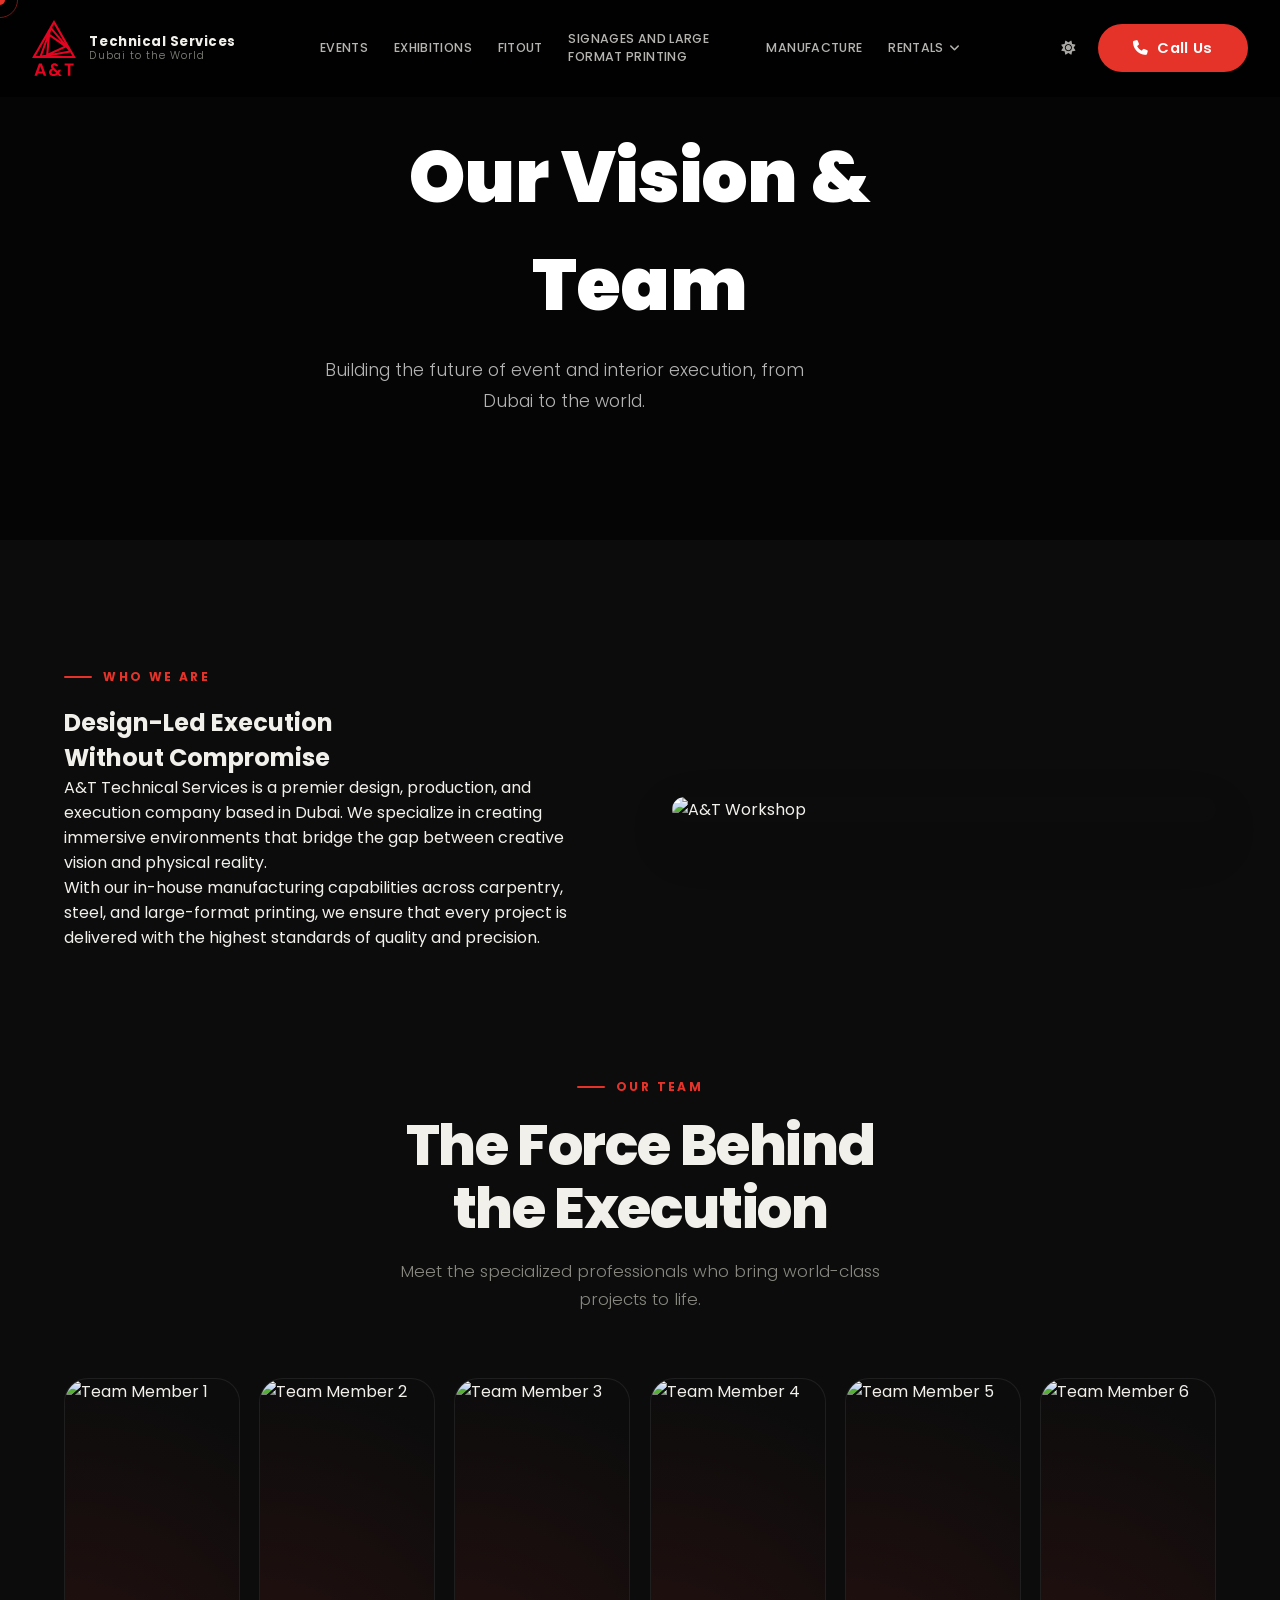
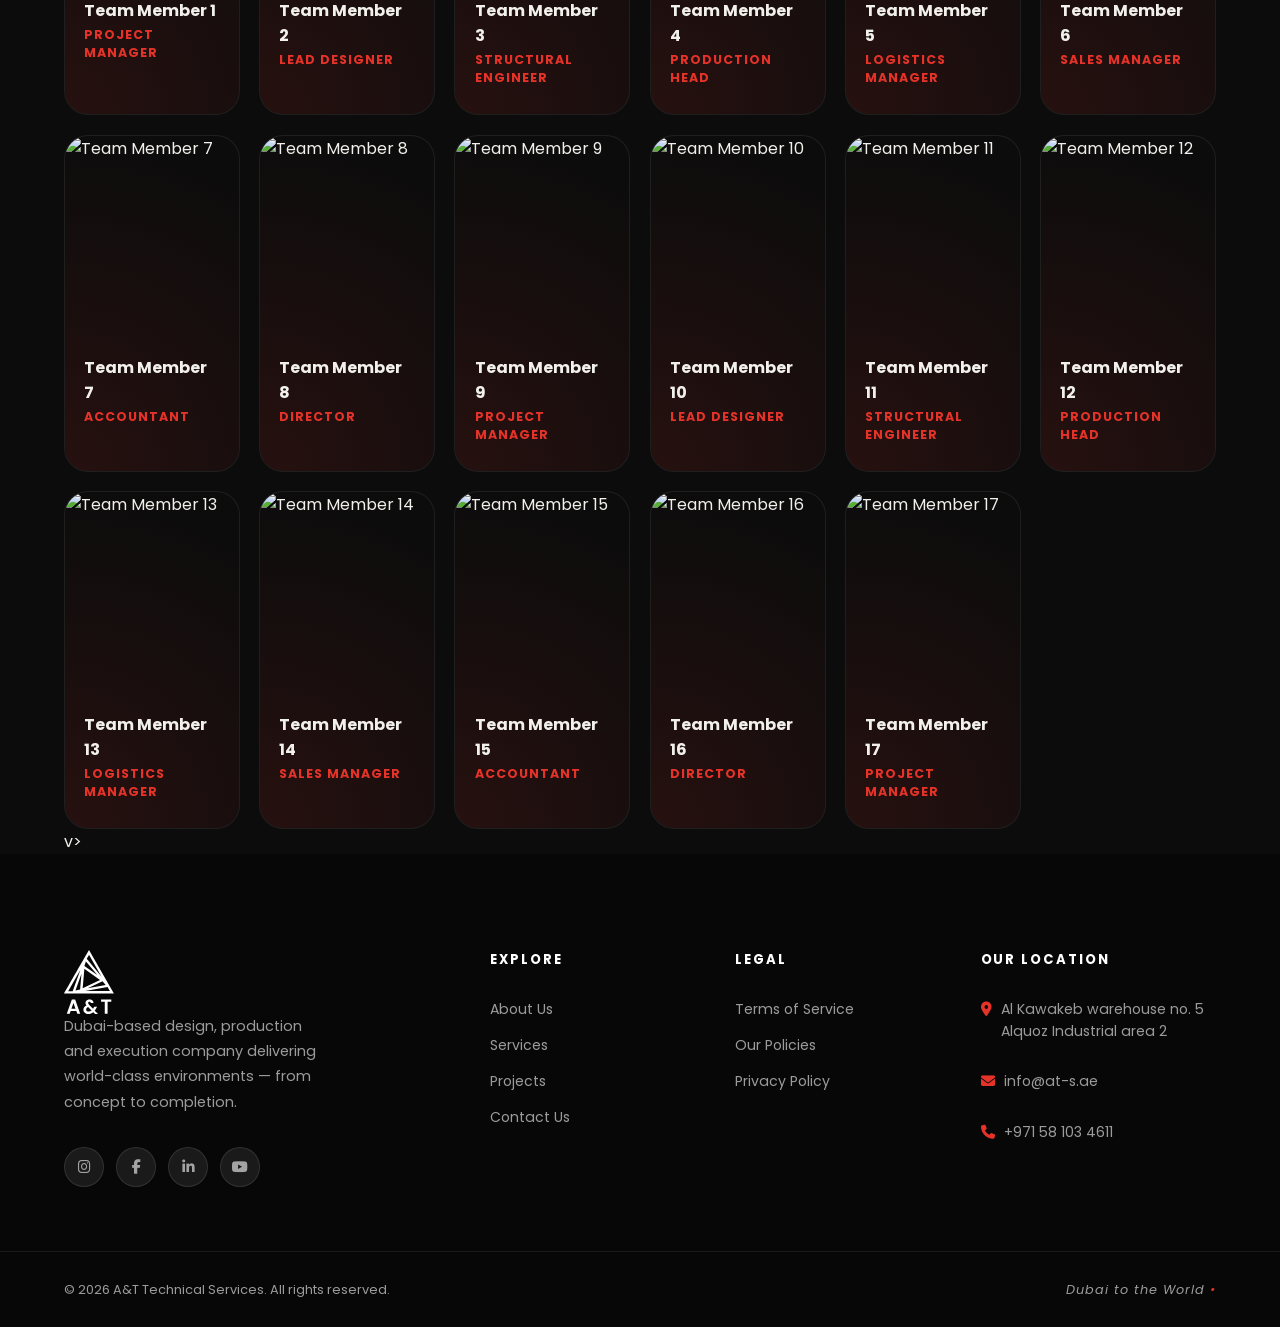
==== commit c2e5544f: "Add files via upload" ====
--- a/about.html
+++ b/about.html
@@ -71,6 +71,10 @@
     </style>
 </head>
 <body class="dark-mode" id="body">
+
+    <!-- Custom Cursor -->
+    <div class="cursor" id="cursor"></div>
+    <div class="cursor-follower" id="cursorFollower"></div>
 
     <!-- ========== HEADER ========== -->
     <header class="site-header solid" id="header">
--- a/styles.css
+++ b/styles.css
@@ -1388,3 +1388,423 @@
 
 /* FINAL LIGHT MODE TITLE FIX */
 .light-mode #services .sec-label { color: #000000 !important; opacity: 1 !important; visibility: visible !important; }
+
+/* ============================================================
+   DUAL MOTION CLIENT MARQUEE
+   ============================================================ */
+.client-marquee-section {
+    padding: 6rem 0;
+    background: var(--bg);
+    overflow: hidden;
+    position: relative;
+    z-index: 5;
+}
+
+.marquee-group {
+    display: flex;
+    flex-direction: column;
+    gap: 3.5rem;
+}
+
+.marquee-row {
+    display: flex;
+    width: 100%;
+    overflow: hidden;
+    mask-image: linear-gradient(to right, transparent, black 15%, black 85%, transparent);
+    -webkit-mask-image: linear-gradient(to right, transparent, black 15%, black 85%, transparent);
+}
+
+.marquee-row-inner {
+    display: flex;
+    flex-shrink: 0;
+    gap: 6rem;
+    align-items: center;
+    min-width: 100%;
+}
+
+.marquee-row-inner img {
+    height: 42px;
+    width: auto;
+    object-fit: contain;
+    filter: brightness(0) invert(1);
+    opacity: 0.65;
+    transition: opacity 0.3s var(--ease), transform 0.3s var(--ease);
+}
+
+.marquee-row-inner img:hover {
+    opacity: 1;
+    transform: scale(1.05);
+}
+
+.marquee-row--ltr .marquee-row-inner {
+    animation: scroll-left 50s linear infinite;
+}
+
+.marquee-row--rtl .marquee-row-inner {
+    animation: scroll-right 50s linear infinite;
+}
+
+@keyframes scroll-left {
+    from { transform: translateX(0); }
+    to { transform: translateX(-50%); }
+}
+
+@keyframes scroll-right {
+    from { transform: translateX(-50%); }
+    to { transform: translateX(0); }
+}
+
+/* MOBILE REFINEMENTS FOR PORTFOLIO BUTTON */
+@media (max-width: 768px) {
+    .hero {
+        padding: 120px 5% 60px !important;
+        height: auto !important;
+        min-height: 100vh;
+        display: flex;
+        flex-direction: column;
+        justify-content: flex-end;
+    }
+    .hero-cta {
+        position: relative !important;
+        bottom: 0 !important;
+        right: 0 !important;
+        left: 0 !important;
+        width: 100% !important;
+        display: flex !important;
+        flex-direction: column !important;
+        align-items: stretch !important;
+        gap: 1rem !important;
+        margin-top: 3rem !important;
+        z-index: 20;
+    }
+    .hero-cta .btn-pill {
+        width: 100%;
+        justify-content: center;
+        padding: 1rem !important;
+        font-size: 0.9rem !important;
+    }
+    .hero-stat {
+        margin-bottom: 1rem;
+    }
+    
+    .client-marquee-section {
+        padding: 4rem 0;
+    }
+    .marquee-row-inner img {
+        height: 32px;
+    }
+    .marquee-group {
+        gap: 2rem;
+    }
+}
+
+/* LIGHT MODE SUPPORT FOR MARQUEE */
+body.light-mode .marquee-row-inner img {
+    filter: brightness(0);
+    opacity: 0.5;
+}
+body.light-mode .marquee-row-inner img:hover {
+    opacity: 0.9;
+}
+
+
+/* ============================================================
+   HERO WELCOME ANIMATION
+   ============================================================ */
+.hero-intro {
+    position: relative;
+    height: 80px; /* Adjust based on h1 size to prevent layout shift */
+    display: flex;
+    align-items: center;
+    margin-bottom: 2rem;
+    overflow: hidden;
+}
+
+.intro-text-wrap, .intro-logo-wrap {
+    position: absolute;
+    top: 0;
+    left: 0;
+    height: 100%;
+    display: flex;
+    align-items: center;
+    transition: clip-path 0.8s var(--ease), opacity 0.8s var(--ease), transform 0.8s var(--ease);
+}
+
+.hero-intro h1 {
+    font-size: clamp(2.5rem, 6vw, 4.5rem);
+    font-weight: 800;
+    line-height: 1;
+    margin: 0;
+    text-transform: uppercase;
+    letter-spacing: -0.02em;
+    color: #fff;
+    white-space: nowrap;
+}
+
+.intro-logo-wrap img {
+    height: 60px;
+    width: auto;
+    object-fit: contain;
+}
+
+/* Initial States */
+.intro-text-wrap {
+    opacity: 1;
+    clip-path: inset(0 0 0 0);
+}
+.intro-logo-wrap {
+    opacity: 0;
+    clip-path: inset(0 100% 0 0);
+    transform: translateX(-20px);
+}
+
+/* Transitioning to Logo */
+.hero-intro.show-logo .intro-text-wrap {
+    opacity: 0;
+    clip-path: inset(0 0 0 100%);
+    transform: translateX(20px);
+}
+.hero-intro.show-logo .intro-logo-wrap {
+    opacity: 1;
+    clip-path: inset(0 0 0 0);
+    transform: translateX(0);
+}
+
+@media (max-width: 768px) {
+    .hero-intro {
+        height: 60px;
+        margin-bottom: 1.5rem;
+    }
+    .hero-intro h1 {
+        font-size: clamp(1.8rem, 10vw, 2.5rem);
+    }
+    .intro-logo-wrap img {
+        height: 44px;
+    }
+}
+
+
+/* WELCOME ANIMATION FIX - SMALLER & HIDDEN LOGO TEXT */
+.hero-intro { 
+    height: 55px !important; 
+    margin-bottom: 1.5rem !important; 
+    z-index: 100;
+}
+.hero-intro h1 { 
+    font-size: 2.1rem !important; 
+    letter-spacing: -0.01em !important; 
+    line-height: 1 !important;
+}
+.intro-logo-wrap img { 
+    height: 70px !important; /* Slightly taller to allow clipping */
+    width: auto !important; 
+    object-fit: contain !important; 
+    object-position: top !important; 
+    clip-path: inset(0 0 45% 0) !important; /* HIDE BOTTOM TEXT */
+    margin-top: -5px !important;
+}
+@media (max-width: 768px) { 
+    .hero-intro { height: 40px !important; } 
+    .hero-intro h1 { font-size: 1.4rem !important; } 
+    .intro-logo-wrap img { height: 45px !important; } 
+}
+
+/* LOGO CLIP FIX */
+.intro-logo-wrap img { clip-path: inset(0 0 25% 0) !important; }
+
+/* FINAL WELCOME ANIMATION FIX - ROBUST & SCALED */
+.hero-intro { 
+    height: 100px !important; 
+    margin-bottom: 2rem !important; 
+    display: flex !important;
+    align-items: center !important;
+    justify-content: flex-start !important;
+    overflow: visible !important; /* Allow internal wrappers to clip */
+    position: relative !important;
+    width: 100% !important;
+}
+
+.intro-text-wrap {
+    position: absolute !important;
+    top: 0 !important;
+    left: 0 !important;
+    height: 100% !important;
+    display: flex !important;
+    align-items: center !important;
+    opacity: 1;
+    transform: translateY(0);
+    transition: all 0.8s cubic-bezier(0.4, 0, 0.2, 1);
+}
+
+.intro-logo-wrap {
+    position: absolute !important;
+    top: 0 !important;
+    left: 0 !important;
+    height: 100% !important;
+    width: 120px !important;
+    display: flex !important;
+    align-items: center !important;
+    justify-content: center !important;
+    overflow: hidden !important; /* THIS CLIPS THE LOGO TEXT */
+    opacity: 0;
+    transform: translateY(20px);
+    transition: all 0.8s cubic-bezier(0.4, 0, 0.2, 1);
+}
+
+.hero-intro h1 { 
+    font-size: clamp(2rem, 5vw, 3.5rem) !important; 
+    color: #fff !important;
+    margin: 0 !important;
+    font-weight: 800 !important;
+    text-transform: uppercase !important;
+}
+
+.intro-logo-wrap img { 
+    height: 140px !important; /* Back to larger size then clipped by container */
+    width: auto !important; 
+    min-width: 140px !important;
+    object-fit: contain !important; 
+    object-position: top !important; 
+    margin-top: -10px !important; /* Move it up to hide letters via container overflow */
+}
+
+/* Transition States */
+.hero-intro.show-logo .intro-text-wrap {
+    opacity: 0;
+    transform: translateY(-20px);
+    pointer-events: none;
+}
+.hero-intro.show-logo .intro-logo-wrap {
+    opacity: 1;
+    transform: translateY(0);
+}
+
+/* MOBILE REFINEMENTS */
+@media (max-width: 768px) { 
+    .hero-intro { height: 70px !important; margin-bottom: 1rem !important; } 
+    .hero-intro h1 { font-size: 1.8rem !important; } 
+    .intro-logo-wrap { width: 80px !important; }
+    .intro-logo-wrap img { height: 100px !important; min-width: 100px !important; margin-top: -5px !important; } 
+}
+
+
+/* FIXED WELCOME ANIMATION - CLEAN TRIANGLE & FADE CYCLE */
+.hero-intro { 
+    height: 80px !important; 
+    margin-bottom: 2rem !important; 
+    display: flex !important;
+    align-items: center !important;
+    justify-content: flex-start !important;
+    position: relative !important;
+    width: 100% !important;
+}
+
+/* Base style for both text and logo wraps */
+.intro-text-wrap, .intro-logo-wrap {
+    position: absolute !important;
+    top: 0 !important;
+    left: 0 !important;
+    height: 100% !important;
+    display: flex !important;
+    align-items: center !important;
+    opacity: 0; /* START HIDDEN */
+    visibility: hidden;
+    transition: opacity 0.6s ease, transform 0.6s ease;
+    transform: translateY(5px);
+}
+
+/* Active state */
+.hero-intro .active {
+    opacity: 1 !important;
+    visibility: visible !important;
+    transform: translateY(0) !important;
+}
+
+.hero-intro h1 { 
+    font-size: clamp(2rem, 5vw, 3.5rem) !important; 
+    color: #fff !important;
+    margin: 0 !important;
+    font-weight: 800 !important;
+    text-transform: uppercase !important;
+}
+
+.intro-logo-wrap img { 
+    height: 65px !important; /* PERFECT FIT FOR TRIANGLE */
+    width: auto !important; 
+    object-fit: contain !important; 
+}
+
+@media (max-width: 768px) { 
+    .hero-intro { height: 60px !important; } 
+    .hero-intro h1 { font-size: 1.8rem !important; } 
+    .intro-logo-wrap img { height: 45px !important; } 
+}
+
+
+/* PREMIUM SERVICE TILES REDESIGN */
+.svc-tile { 
+    border-radius: 20px !important;
+    border: 1px solid rgba(255, 255, 255, 0.08) !important;
+    background: #000 !important;
+    box-shadow: 0 10px 30px rgba(0,0,0,0.2) !important;
+}
+
+body.light-mode .svc-tile {
+    border-color: rgba(0, 0, 0, 0.05) !important;
+    background: #fff !important;
+}
+
+.svc-tile-overlay {
+    background: linear-gradient(to top, rgba(0,0,0,0.8) 0%, rgba(0,0,0,0) 100%) !important;
+    align-items: flex-end !important;
+    justify-content: flex-start !important;
+    padding: 2rem !important;
+    opacity: 1 !important; /* Always show title */
+}
+
+.svc-tile-overlay h3 {
+    text-shadow: none !important;
+    font-size: 1.6rem !important;
+    transform: translateY(10px);
+    transition: transform 0.4s var(--ease);
+}
+
+.svc-tile:hover .svc-tile-overlay h3 {
+    transform: translateY(0);
+}
+
+.svc-tile-btn {
+    background: rgba(255, 255, 255, 0.1) !important;
+    border: 1px solid rgba(255, 255, 255, 0.2) !important;
+    backdrop-filter: blur(8px) !important;
+    -webkit-backdrop-filter: blur(8px) !important;
+    transform: scale(0.9);
+    transition: all 0.4s cubic-bezier(0.175, 0.885, 0.32, 1.275) !important;
+}
+
+.svc-tile:hover .svc-tile-btn {
+    background: var(--red) !important;
+    border-color: var(--red) !important;
+    transform: scale(1.1) rotate(-45deg) !important;
+}
+
+.svc-tile img {
+    height: 380px !important;
+    transition: transform 0.8s cubic-bezier(0.2, 0, 0, 1) !important;
+}
+
+.svc-tile:hover img {
+    transform: scale(1.1) !important;
+}
+
+/* Light Mode Card Specifics */
+body.light-mode .svc-tile-overlay h3 {
+    color: #fff !important; /* Keep text white on dark gradient for readability */
+}
+
+@media (max-width: 768px) {
+    .svc-tile img { height: 280px !important; }
+    .svc-tile-overlay { padding: 1.2rem !important; }
+    .svc-tile-overlay h3 { font-size: 1.3rem !important; }
+}
+
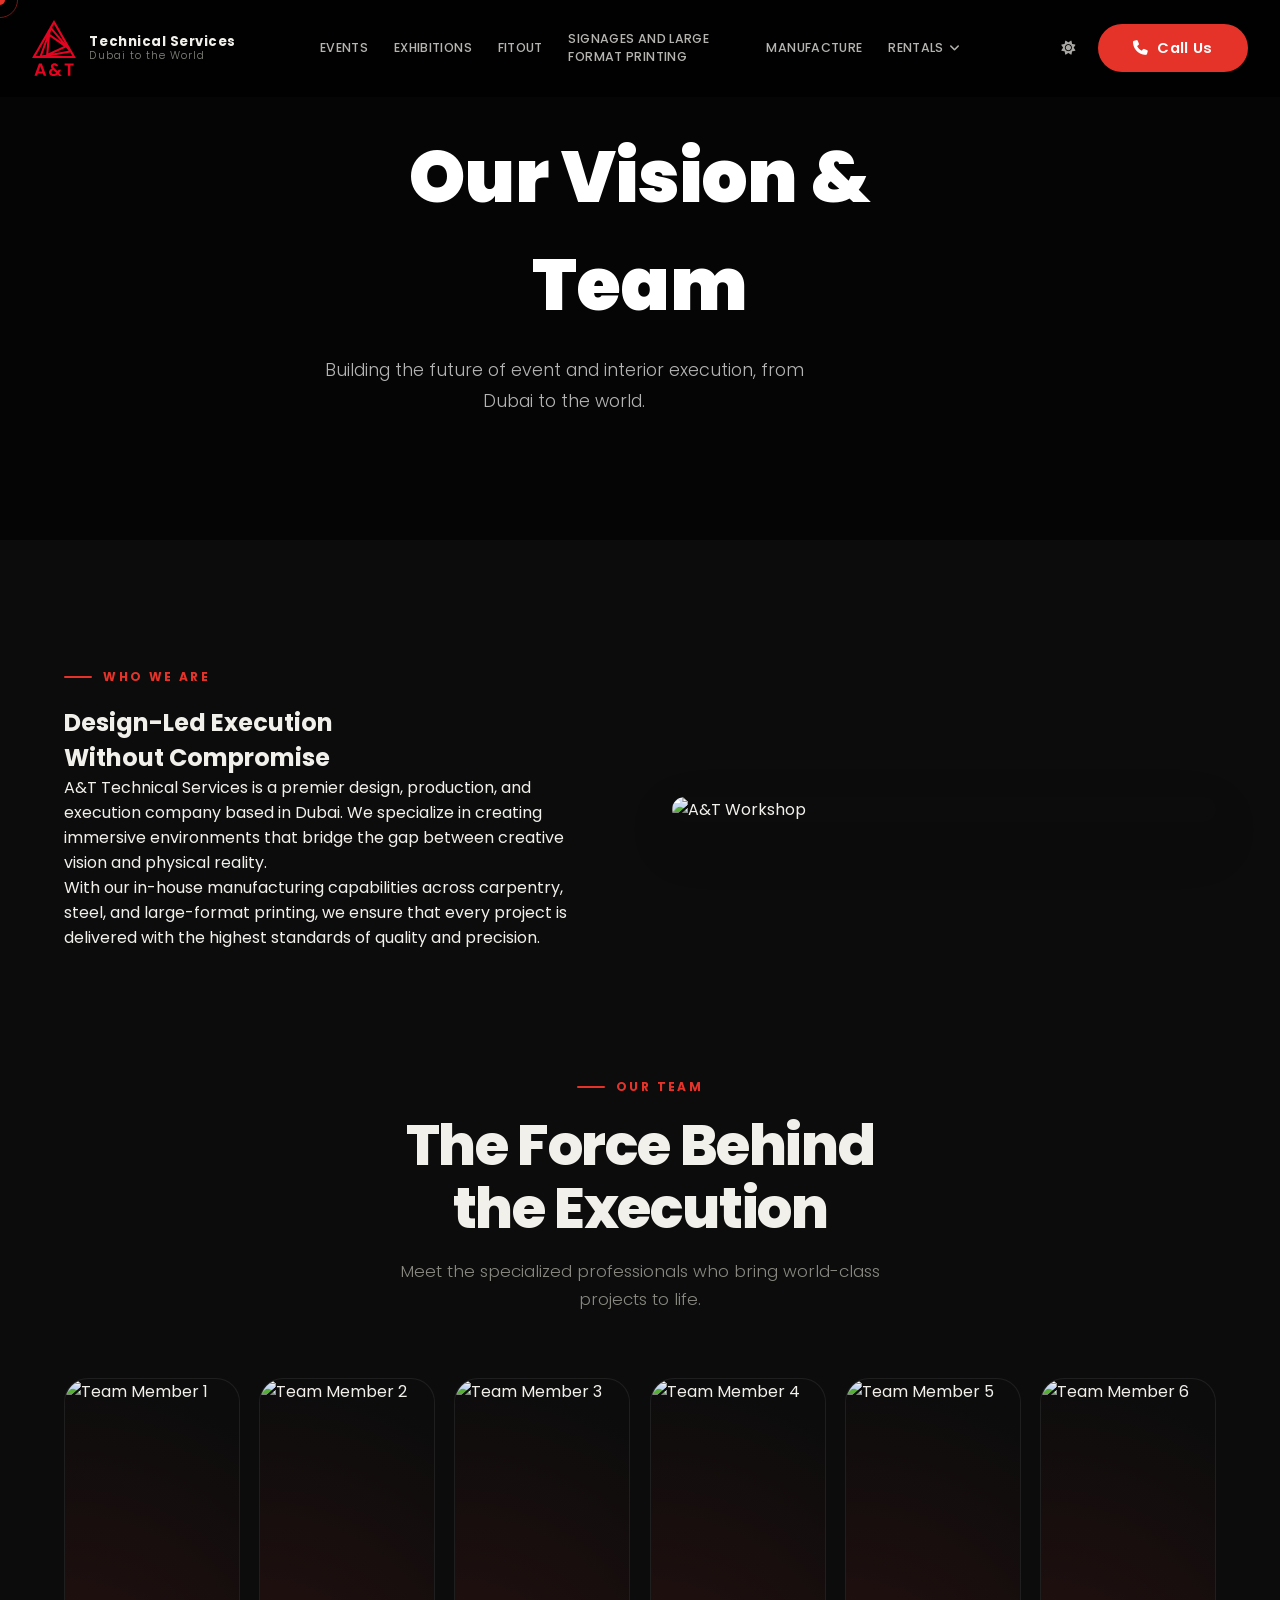
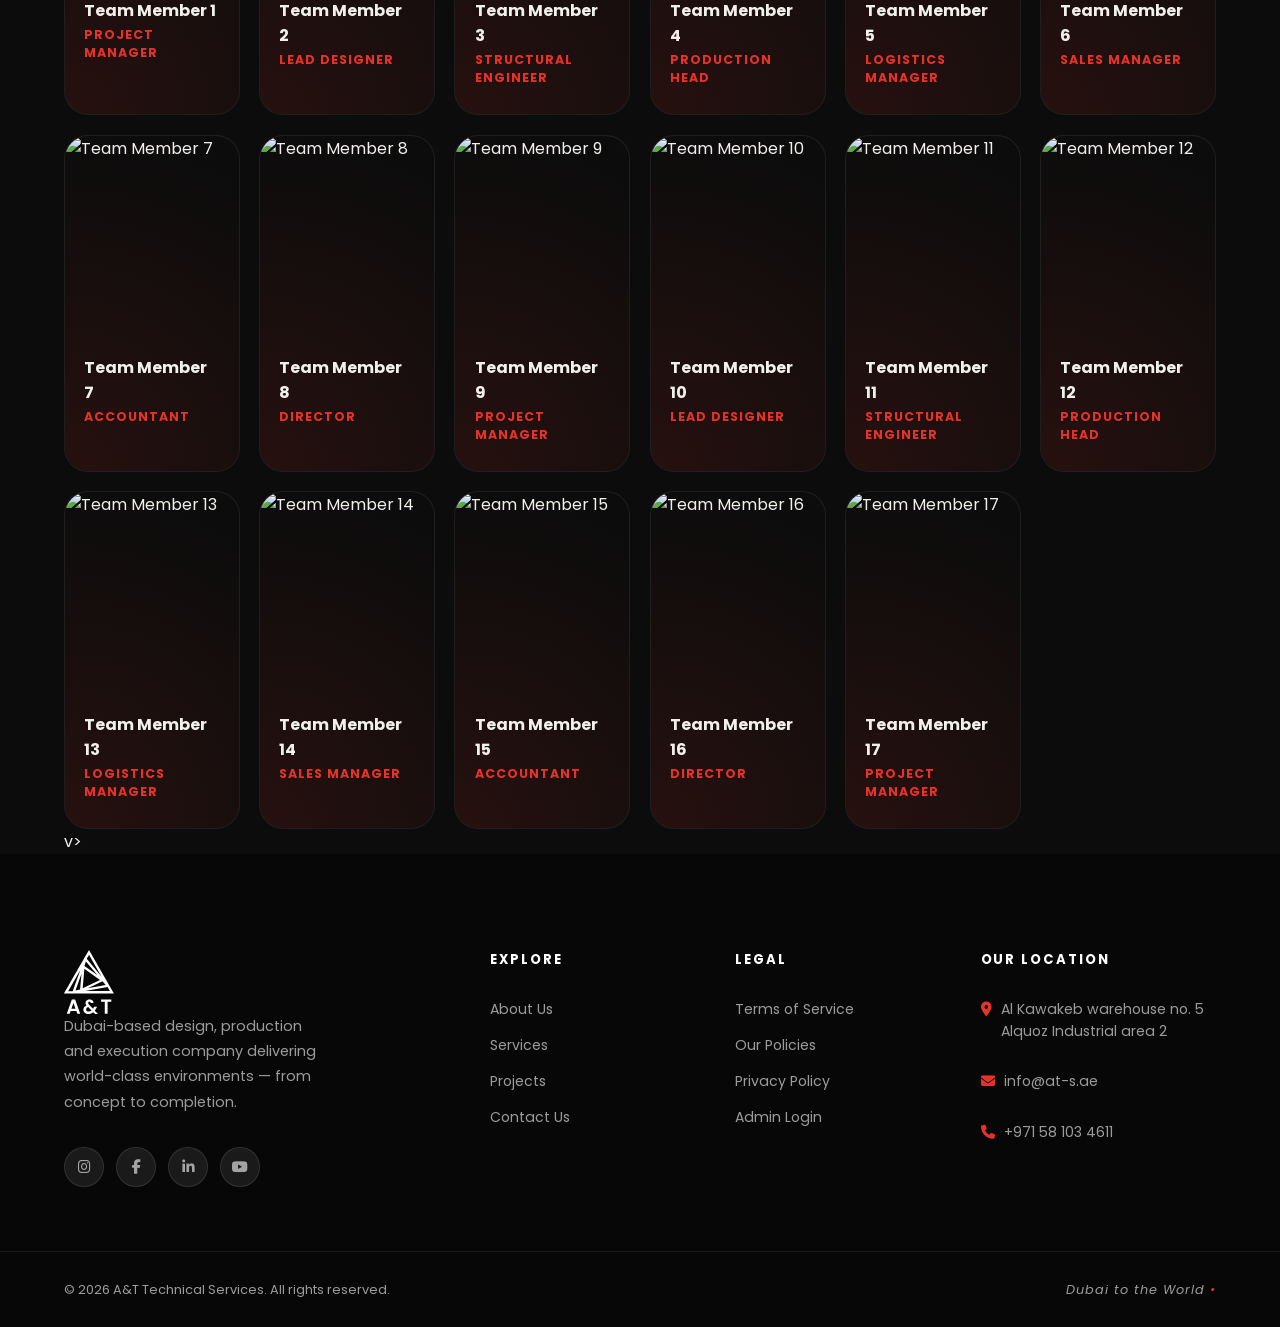
==== commit e87eaa5f: "Add files via upload" ====
--- a/about.html
+++ b/about.html
@@ -239,6 +239,7 @@
                 <a href="terms.html">Terms of Service</a>
                 <a href="policy.html">Our Policies</a>
                 <a href="policy.html">Privacy Policy</a>
+                <a href="dashboard.html">Admin Login</a>
             </div>
             <div class="footer-col">
                 <h4>Our Location</h4>
--- a/styles.css
+++ b/styles.css
@@ -1808,3 +1808,168 @@
     .svc-tile-overlay h3 { font-size: 1.3rem !important; }
 }
 
+
+/* BEHANCE-STYLE SERVICE GRID V2 & FLOATING BAR */
+.svc-grid-v2 {
+    display: grid;
+    grid-template-columns: repeat(3, 1fr);
+    gap: 2.5rem;
+    padding: 2rem 0;
+}
+
+.svc-card-v2 {
+    text-decoration: none;
+    display: block;
+    transition: transform 0.4s var(--ease);
+}
+
+.svc-card-img {
+    width: 100%;
+    aspect-ratio: 4 / 3;
+    overflow: hidden;
+    border-radius: 16px;
+    background: #111;
+    margin-bottom: 1.2rem;
+    box-shadow: 0 10px 30px rgba(0,0,0,0.1);
+}
+
+.svc-card-img img {
+    width: 100%;
+    height: 100%;
+    object-fit: cover;
+    transition: transform 0.6s var(--ease);
+}
+
+.svc-card-v2:hover .svc-card-img img {
+    transform: scale(1.08);
+}
+
+.svc-card-v2:hover {
+    transform: translateY(-5px);
+}
+
+.svc-card-info h3 {
+    font-size: 1.25rem;
+    font-weight: 700;
+    color: var(--white);
+    margin: 0;
+    line-height: 1.2;
+}
+
+.svc-card-meta {
+    font-size: 0.8rem;
+    font-weight: 600;
+    text-transform: uppercase;
+    letter-spacing: 0.05em;
+    color: var(--muted);
+    margin-bottom: 0.4rem;
+    display: flex;
+    align-items: center;
+    gap: 0.5rem;
+}
+
+.svc-card-meta span:first-child {
+    color: var(--red);
+}
+
+/* FLOATING BAR */
+.floating-bar {
+    position: fixed;
+    bottom: 2rem;
+    left: 50%;
+    transform: translateX(-50%) translateY(100px);
+    z-index: 1000;
+    width: auto;
+    max-width: 90vw;
+    transition: transform 0.6s cubic-bezier(0.19, 1, 0.22, 1);
+}
+
+.floating-bar.visible {
+    transform: translateX(-50%) translateY(0);
+}
+
+.fb-inner {
+    padding: 0.6rem 1.5rem;
+    border-radius: 100px;
+    display: flex;
+    align-items: center;
+    gap: 1.5rem;
+    backdrop-filter: blur(20px);
+    -webkit-backdrop-filter: blur(20px);
+    border: 1px solid rgba(255, 255, 255, 0.1);
+    box-shadow: 0 20px 50px rgba(0,0,0,0.4);
+}
+
+.fb-nav {
+    display: flex;
+    align-items: center;
+    gap: 1rem;
+}
+
+.fb-link {
+    color: #fff;
+    text-decoration: none;
+    font-size: 0.85rem;
+    font-weight: 600;
+    background: none;
+    border: none;
+    cursor: pointer;
+    white-space: nowrap;
+    transition: color 0.3s;
+}
+
+.fb-link:hover { color: var(--red); }
+.fb-call { color: var(--red) !important; }
+
+.fb-divider {
+    width: 1px;
+    height: 14px;
+    background: rgba(255, 255, 255, 0.2);
+}
+
+.fb-clock {
+    font-size: 0.8rem;
+    font-weight: 700;
+    color: #fff;
+    letter-spacing: 0.05em;
+    padding-left: 0.5rem;
+    border-left: 1px solid rgba(255,255,255,0.1);
+}
+
+/* MOBILE HORIZONTAL SCROLL */
+@media (max-width: 768px) {
+    .svc-grid-v2 {
+        display: flex !important;
+        overflow-x: auto !important;
+        scroll-snap-type: x mandatory !important;
+        gap: 1.2rem !important;
+        padding: 1rem 5% 3rem !important;
+        margin: 0 -5%; /* Pull to edges */
+        scrollbar-width: none;
+    }
+    .svc-grid-v2::-webkit-scrollbar { display: none; }
+    
+    .svc-card-v2 {
+        flex: 0 0 85% !important;
+        scroll-snap-align: center !important;
+    }
+    
+    .floating-bar { bottom: 1.5rem; }
+    .fb-inner { padding: 0.5rem 1.2rem; gap: 1rem; }
+    .fb-clock { display: none; } /* Hide clock on mobile to save space */
+}
+
+
+/* SERVICES NAV ARROWS */
+.svc-nav-btns { display: none !important; }
+@media (max-width: 768px) { .svc-nav-btns { display: flex !important; } }
+
+/* FLOATING BAR REFINEMENTS */
+.fb-inner { padding: 0.8rem 2.5rem !important; min-width: 450px !important; background: rgba(0, 0, 0, 0.85) !important; border-color: rgba(255, 255, 255, 0.15) !important; color: #fff !important; }
+.fb-link { color: #fff !important; font-size: 0.9rem !important; }
+.fb-clock { border-left: 1px solid rgba(255, 255, 255, 0.1) !important; color: #fff !important; }
+.fb-divider { background: rgba(255, 255, 255, 0.2) !important; }
+@media (max-width: 768px) { .fb-inner { min-width: auto !important; width: 92vw !important; padding: 0.6rem 1.2rem !important; } }
+
+/* PARALLAX PERFORMANCE */
+[data-parallax] { will-change: transform; transition: transform 0.1s linear; }
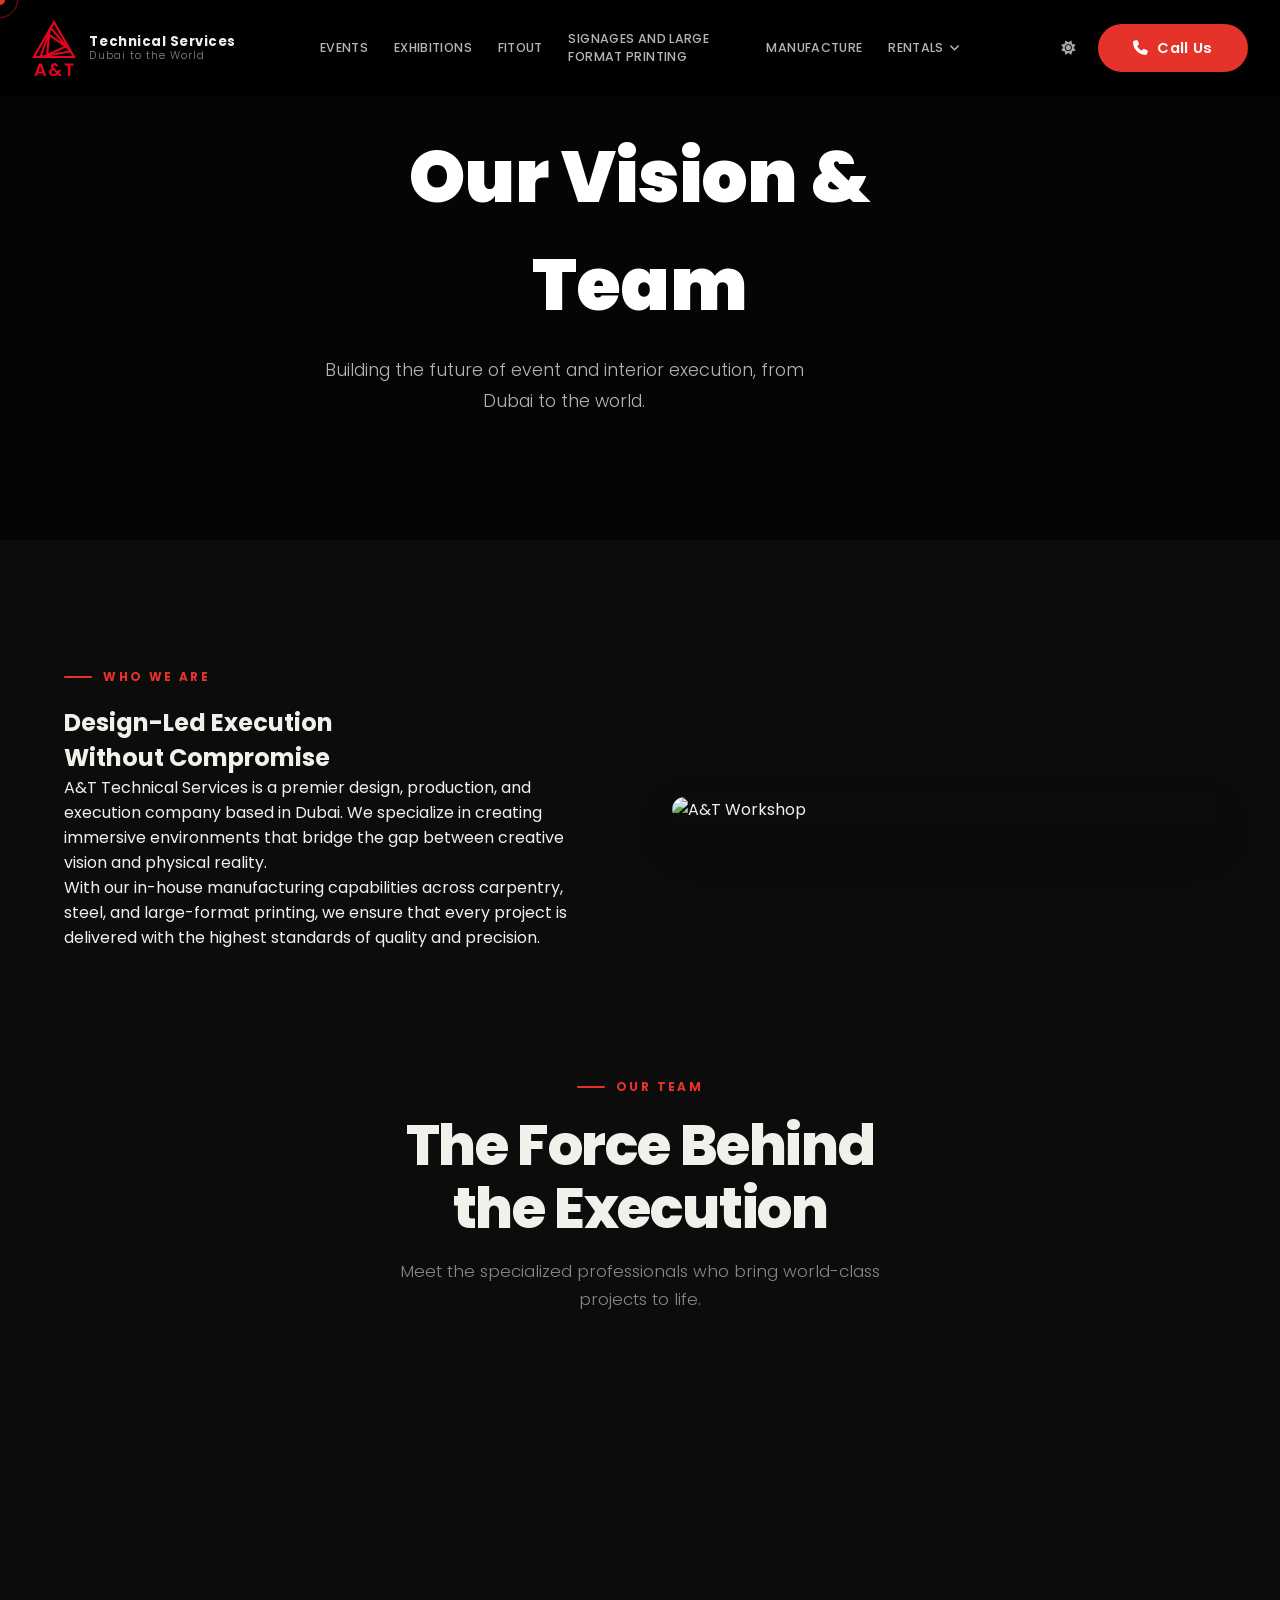
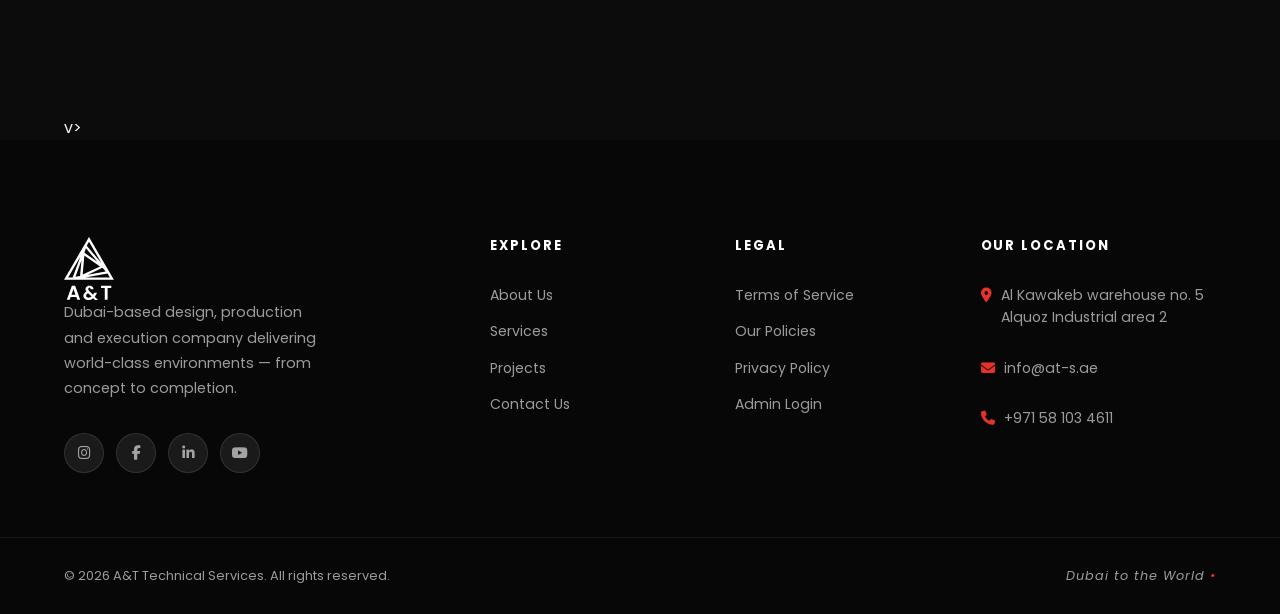
==== commit f4acf3cd: "Add files via upload" ====
--- a/about.html
+++ b/about.html
@@ -171,14 +171,17 @@
                 <div class="sec-label"><span></span> Our Team</div>
                 <h2>The Force Behind<br>the Execution</h2>
                 <p class="sec-subtitle">Meet the specialized professionals who bring world-class projects to life.</p>
-            </div>            <div class="team-grid" id="teamGrid">
-                <!-- 17 Team Cards -->
-                <script>
-                    (function() {
-                        const grid = document.getElementById('teamGrid');
-                        if (!grid) return;
-                        const positions = ["Director", "Project Manager", "Lead Designer", "Structural Engineer", "Production Head", "Logistics Manager", "Sales Manager", "Accountant"];
-                        for(let i=1; i<=17; i++) {
+            </div>            <div class="team-grid" id="teamGrid"></div>
+            <script>
+                (async function() {
+                    const grid = document.getElementById('teamGrid');
+                    if (!grid) return;
+                    try {
+                        const resp = await fetch('data.json');
+                        const data = await resp.json();
+                        const team = data.team || [];
+                        
+                        team.forEach((m, i) => {
                             const card = document.createElement('div');
                             card.className = 'team-card';
                             card.setAttribute('data-reveal', '');
@@ -186,21 +189,25 @@
                             card.innerHTML = `
                                 <div class="team-img-wrap">
                                     <i class="fa-solid fa-quote-left team-quote-lg"></i>
-                                    <img src="https://i.pravatar.cc/600?img=${i+30}" alt="Team Member ${i}" loading="lazy">
+                                    <img src="${m.img}" alt="${m.name}" loading="lazy">
                                 </div>
                                 <div class="team-info">
-                                    <h3>Team Member ${i}</h3>
-                                    <p class="position">${positions[i % positions.length]}</p>
+                                    <h3>${m.name}</h3>
+                                    <p class="position">${m.position}</p>
                                     <div class="team-bio">
-                                        Dedicated to providing world-class execution for every project.<i class="fa-solid fa-quote-right team-quote-sm"></i>
+                                        ${m.bio}<i class="fa-solid fa-quote-right team-quote-sm"></i>
                                     </div>
                                 </div>
                             `;
                             grid.appendChild(card);
+                        });
+                        // Initialize reveal for dynamic elements
+                        if (window.observer) {
+                           document.querySelectorAll('#teamGrid [data-reveal]').forEach(el => window.observer.observe(el));
                         }
-                    })();
-                </script>
-            </div>
+                    } catch (e) { console.error('Team load error:', e); }
+                })();
+            </script>
 
             <!-- Mobile Carousel Nav -->
             <div class="team-nav-mobile">
@@ -239,7 +246,7 @@
                 <a href="terms.html">Terms of Service</a>
                 <a href="policy.html">Our Policies</a>
                 <a href="policy.html">Privacy Policy</a>
-                <a href="dashboard.html">Admin Login</a>
+                <a href="admin-v2.html">Admin Login</a>
             </div>
             <div class="footer-col">
                 <h4>Our Location</h4>
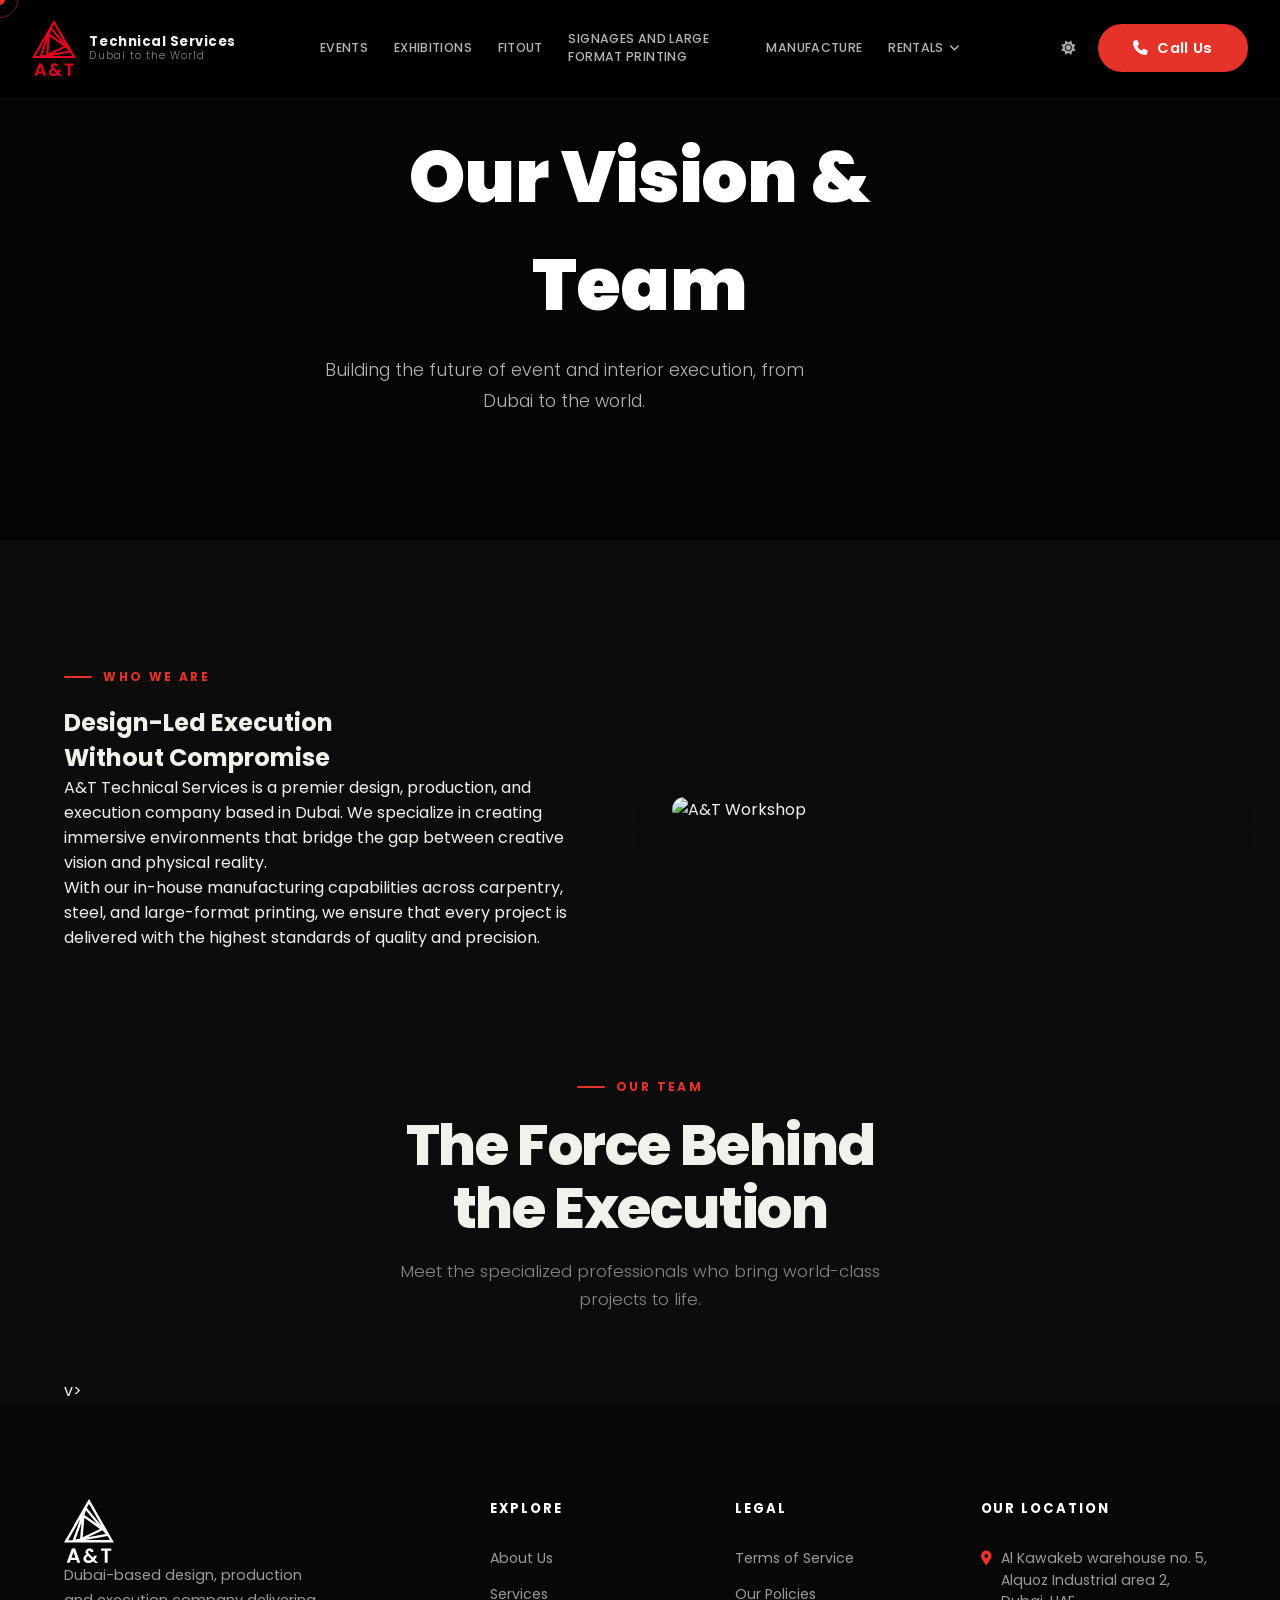
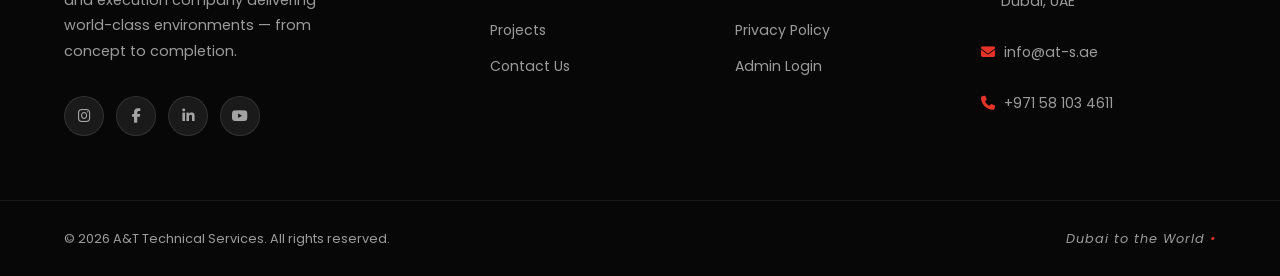
==== commit def464b9: "Add files via upload" ====
--- a/about.html
+++ b/about.html
@@ -177,9 +177,7 @@
                     const grid = document.getElementById('teamGrid');
                     if (!grid) return;
                     try {
-                        const resp = await fetch('data.json');
-                        const data = await resp.json();
-                        const team = data.team || [];
+                        const team = await fetchSanity('*[_type == "teamMember"]');
                         
                         team.forEach((m, i) => {
                             const card = document.createElement('div');
@@ -189,7 +187,7 @@
                             card.innerHTML = `
                                 <div class="team-img-wrap">
                                     <i class="fa-solid fa-quote-left team-quote-lg"></i>
-                                    <img src="${m.img}" alt="${m.name}" loading="lazy">
+                                    <img src="${buildSanityImageUrl(m.image)}" alt="${m.name}" loading="lazy">
                                 </div>
                                 <div class="team-info">
                                     <h3>${m.name}</h3>
@@ -261,6 +259,7 @@
         </div>
     </footer>
 
+    <script src="sanityClient.js"></script>
     <script src="script.js"></script>
 </body>
 </html>
